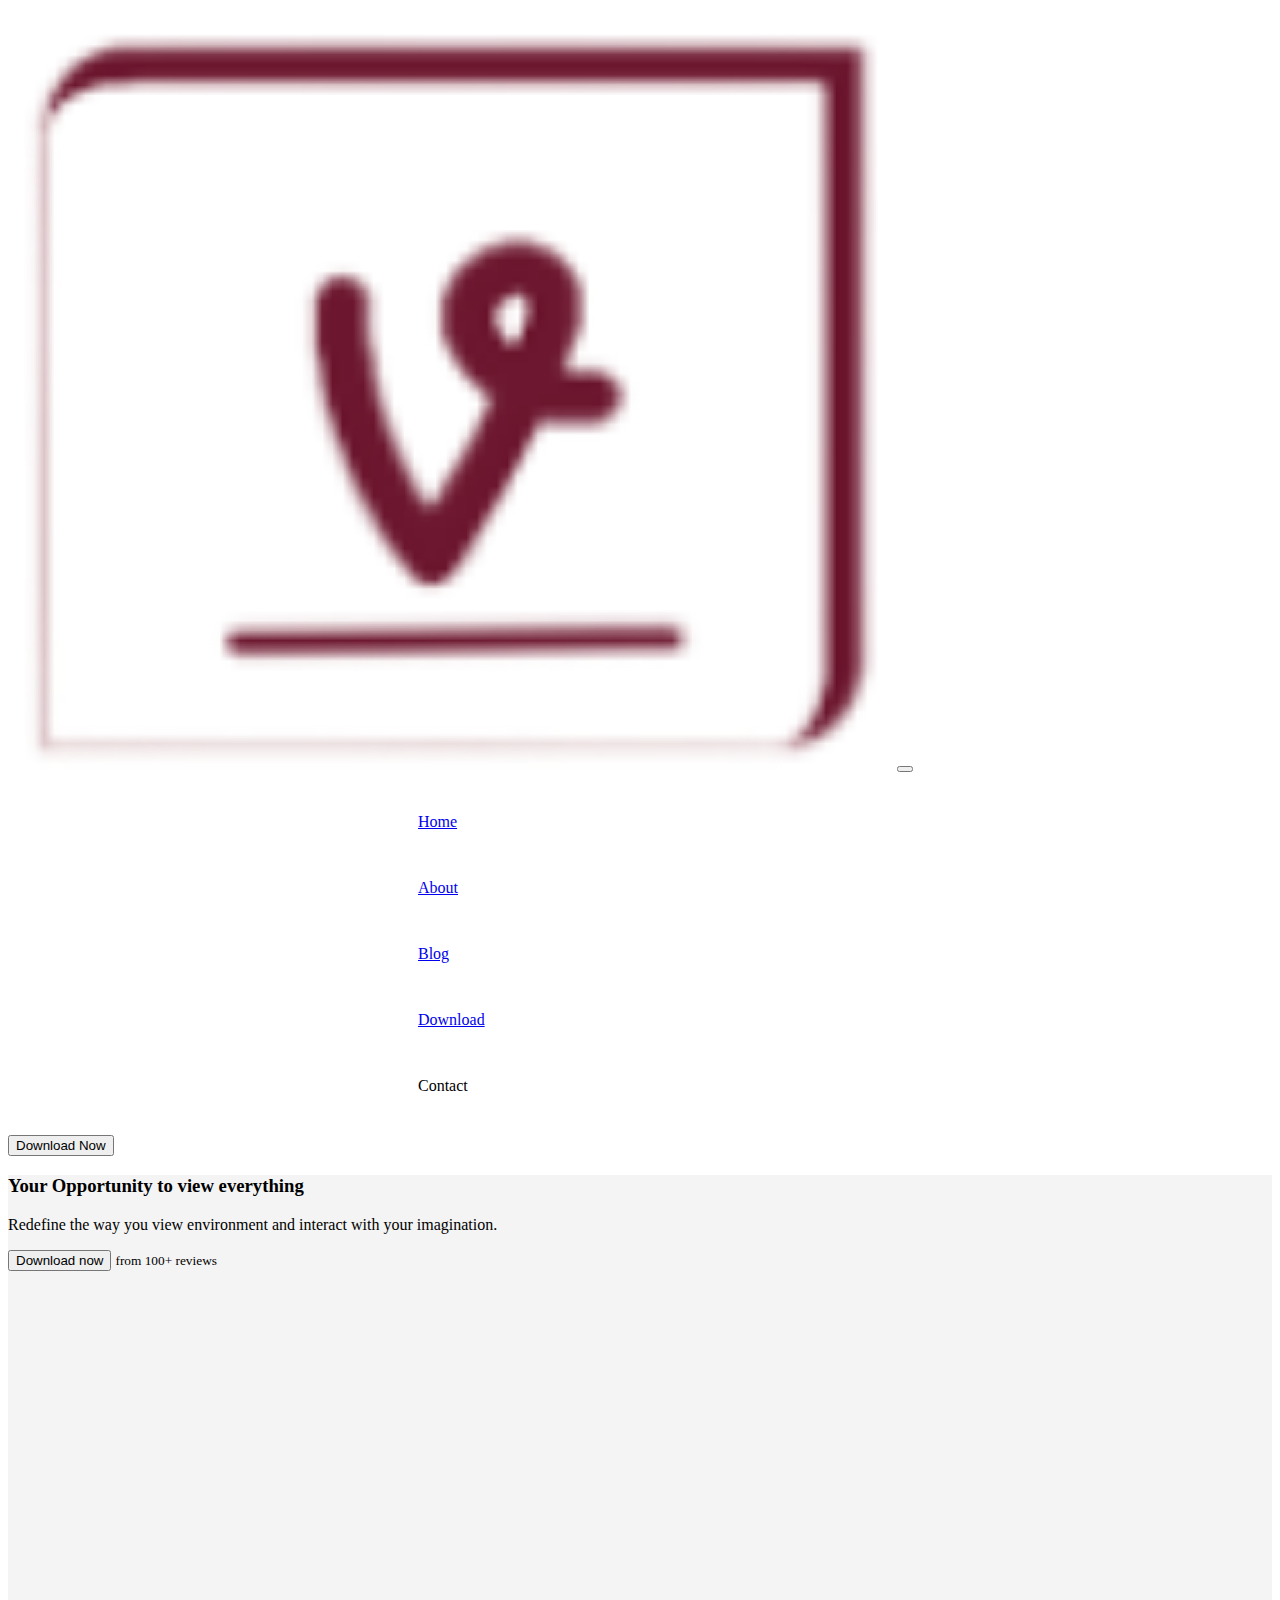
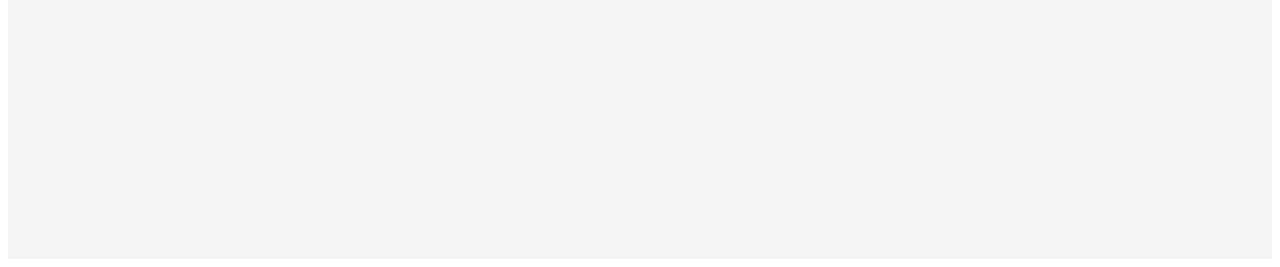
==== index.html @ 967ad3bd "first commit" ====
<!DOCTYPE html>
<html lang="en">
<head>
    <meta charset="UTF-8">
    <meta http-equiv="X-UA-Compatible" content="IE=edge">
    <meta name="viewport" content="width=device-width, initial-scale=1.0">
    <title>Document</title>
    <link rel="stylesheet" href="/assets/css/style.css">
    <link href="https://cdn.jsdelivr.net/npm/bootstrap@5.3.0-alpha3/dist/css/bootstrap.min.css" rel="stylesheet" integrity="sha384-KK94CHFLLe+nY2dmCWGMq91rCGa5gtU4mk92HdvYe+M/SXH301p5ILy+dN9+nJOZ" crossorigin="anonymous">
    <script src="https://cdn.jsdelivr.net/npm/bootstrap@5.3.0-alpha3/dist/js/bootstrap.bundle.min.js" integrity="sha384-ENjdO4Dr2bkBIFxQpeoTz1HIcje39Wm4jDKdf19U8gI4ddQ3GYNS7NTKfAdVQSZe" crossorigin="anonymous"></script>
</head>
<body>
    <!-- header section  -->
    <header>
      <nav class="navbar navbar-expand-lg bg-body-tertiary">
        <div class="container-fluid ">
          <a class="navbar-brand" href="#"><img src="assets/images/logo.png" alt="" width="70%"></a>
          <button class="navbar-toggler" type="button" data-bs-toggle="collapse" data-bs-target="#navbarSupportedContent" aria-controls="navbarSupportedContent" aria-expanded="false" aria-label="Toggle navigation">
            <span class="navbar-toggler-icon"></span>
          </button>
          <div class="collapse navbar-collapse" id="navbarSupportedContent">
            <ul class="navbar-nav justify-content-center me-auto mb-2 mb-lg-0">
              <li class="nav-item ">
                <a class="nav-link active" aria-current="page" href="#">Home</a>
              </li>
              <li class="nav-item">
                <a class="nav-link active" href="#">About</a>
              </li>
              <li class="nav-item dropdown">
                <a class="nav-link active" href="#" >
                  Blog
                </a>
              </li>
              <li class="nav-item">
                <a class="nav-link active" href="#">Download</a>
              </li>
              <li class="nav-item">
                <a class="nav-link active">Contact</a>
              </li>
            
            
            </ul>
            
              <button class="btn btn-outline-success" type="submit">Download Now</button>

          </div>
        </div>
      </nav>
     </header>
<!-- Image with text -->
<section>
  <div class="txtImg">
    <div class="container pt-5">
      <div class="row">
        <div class="col-lg-6 col-md-6 col-sm-12">
  <h3>Your Opportunity to view everything </h3>
  <p> Redefine the way you view environment and interact with your imagination.</p>
  <button>Download now</button> <img src="/images/Rating.svg" alt=""><small>from 100+ reviews</small>
</div>
<div class="col-lg-6 col-md-6 col-sm-12 ">
  <img src="/images/Ellipse 2.svg" alt="" width="400px">
  <img src="/images/image 30.png" alt="" width="550px" class="handsOn">

</div>
</div>
</div>

</div>
</section>
    
</body>
</html>
---- assets/css/style.css ----
html{
    margin: 0;
    padding: 0;
    box-sizing: border-box;
}
.navbar-nav li {
    display: flex;
    flex-direction: row;
    padding: 24px 20px;
    /* gap: 0px;
    width: 100px; */
    /* height: 72px; */

}
.navbar-nav{
    margin-left: 350px;
}
.handsOn{
position: absolute;
top:120px;
right: 240px;
}
.txtImg{
    background-color: #f4f4f4;
    width: auto;
    height: 684px;
}
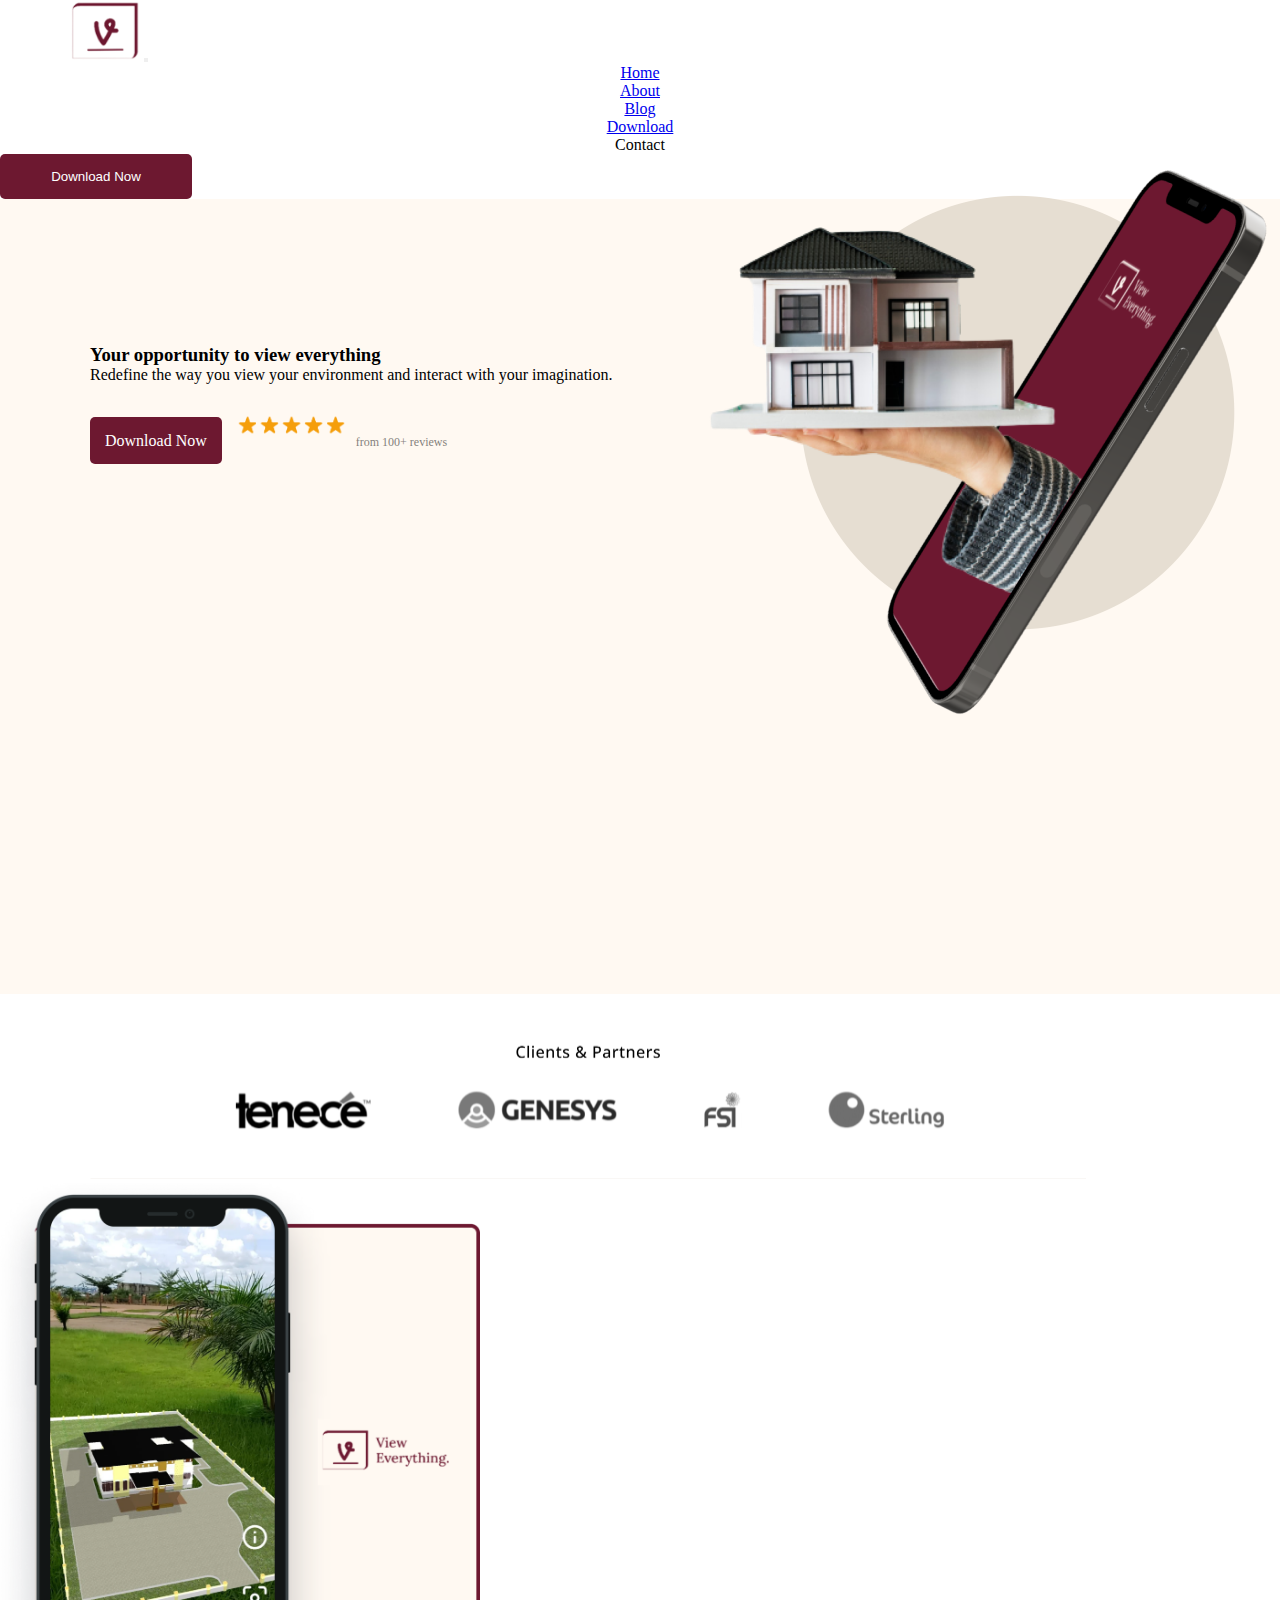
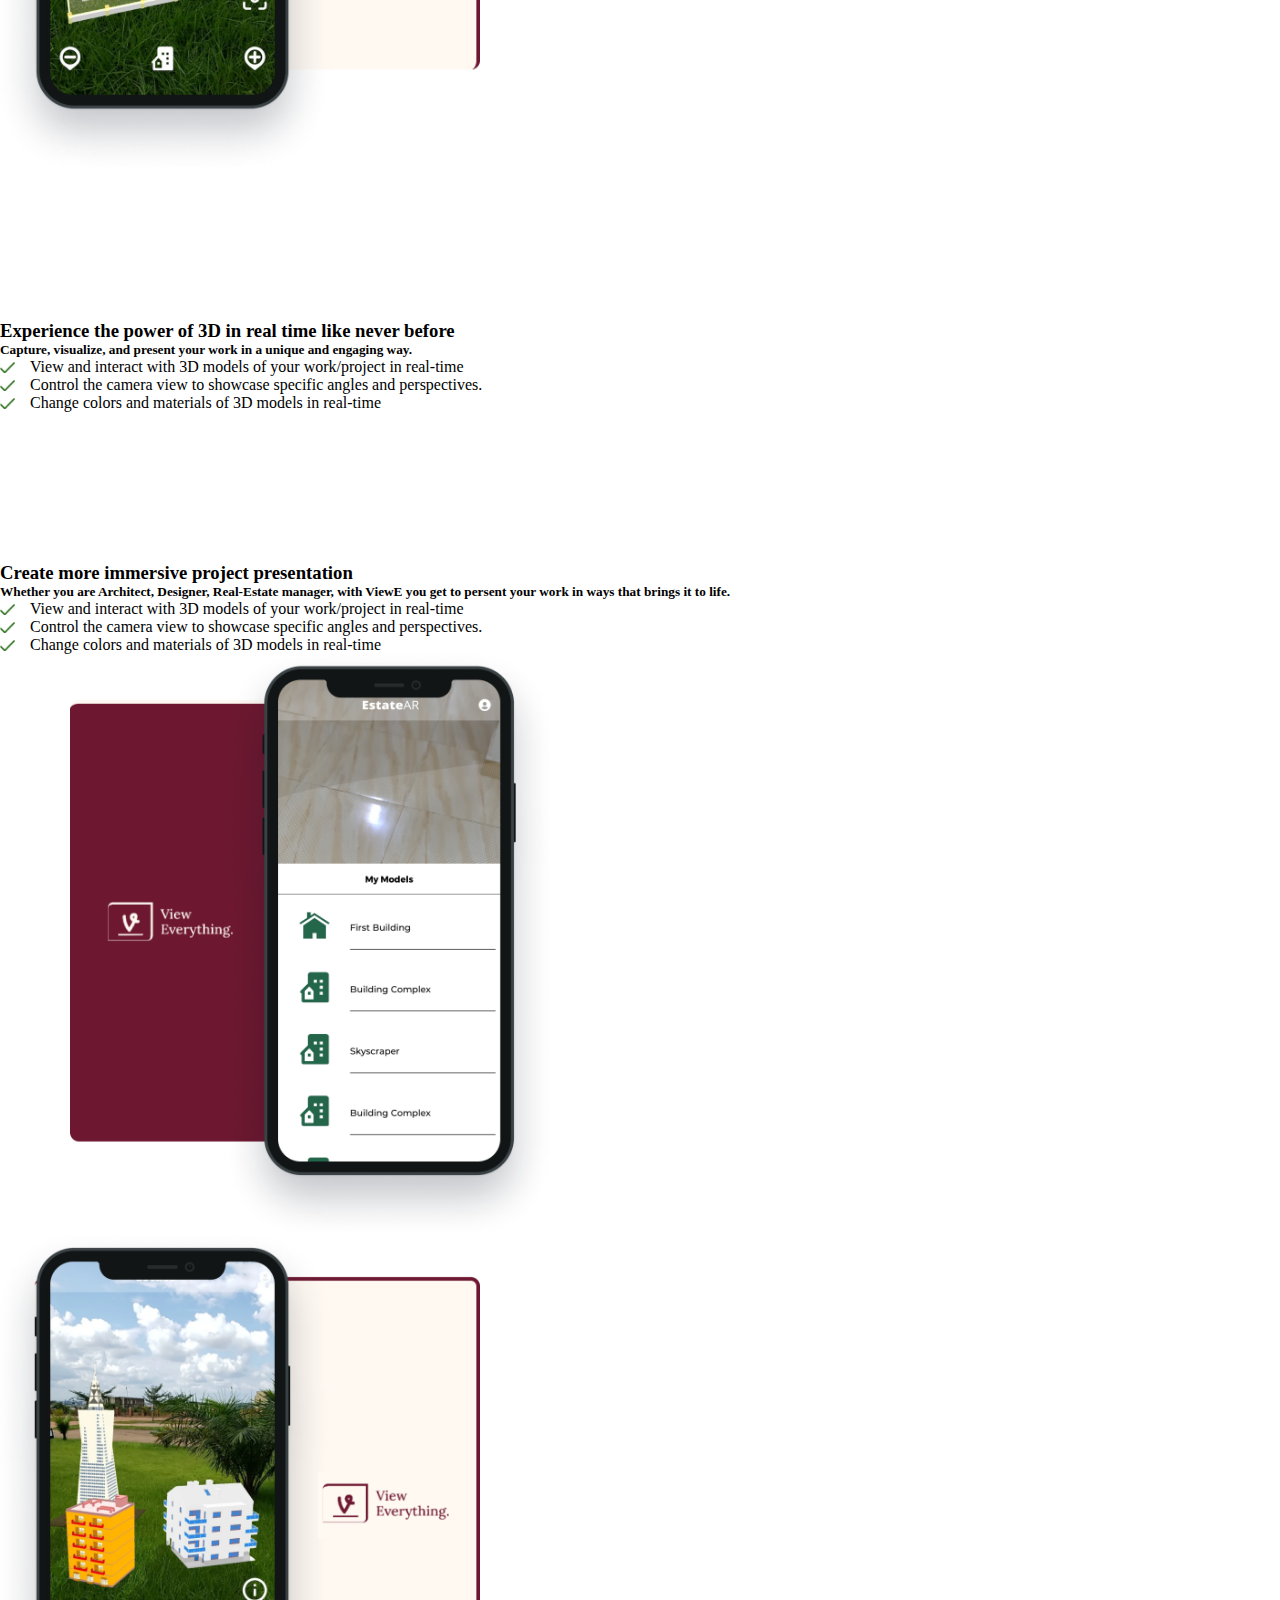
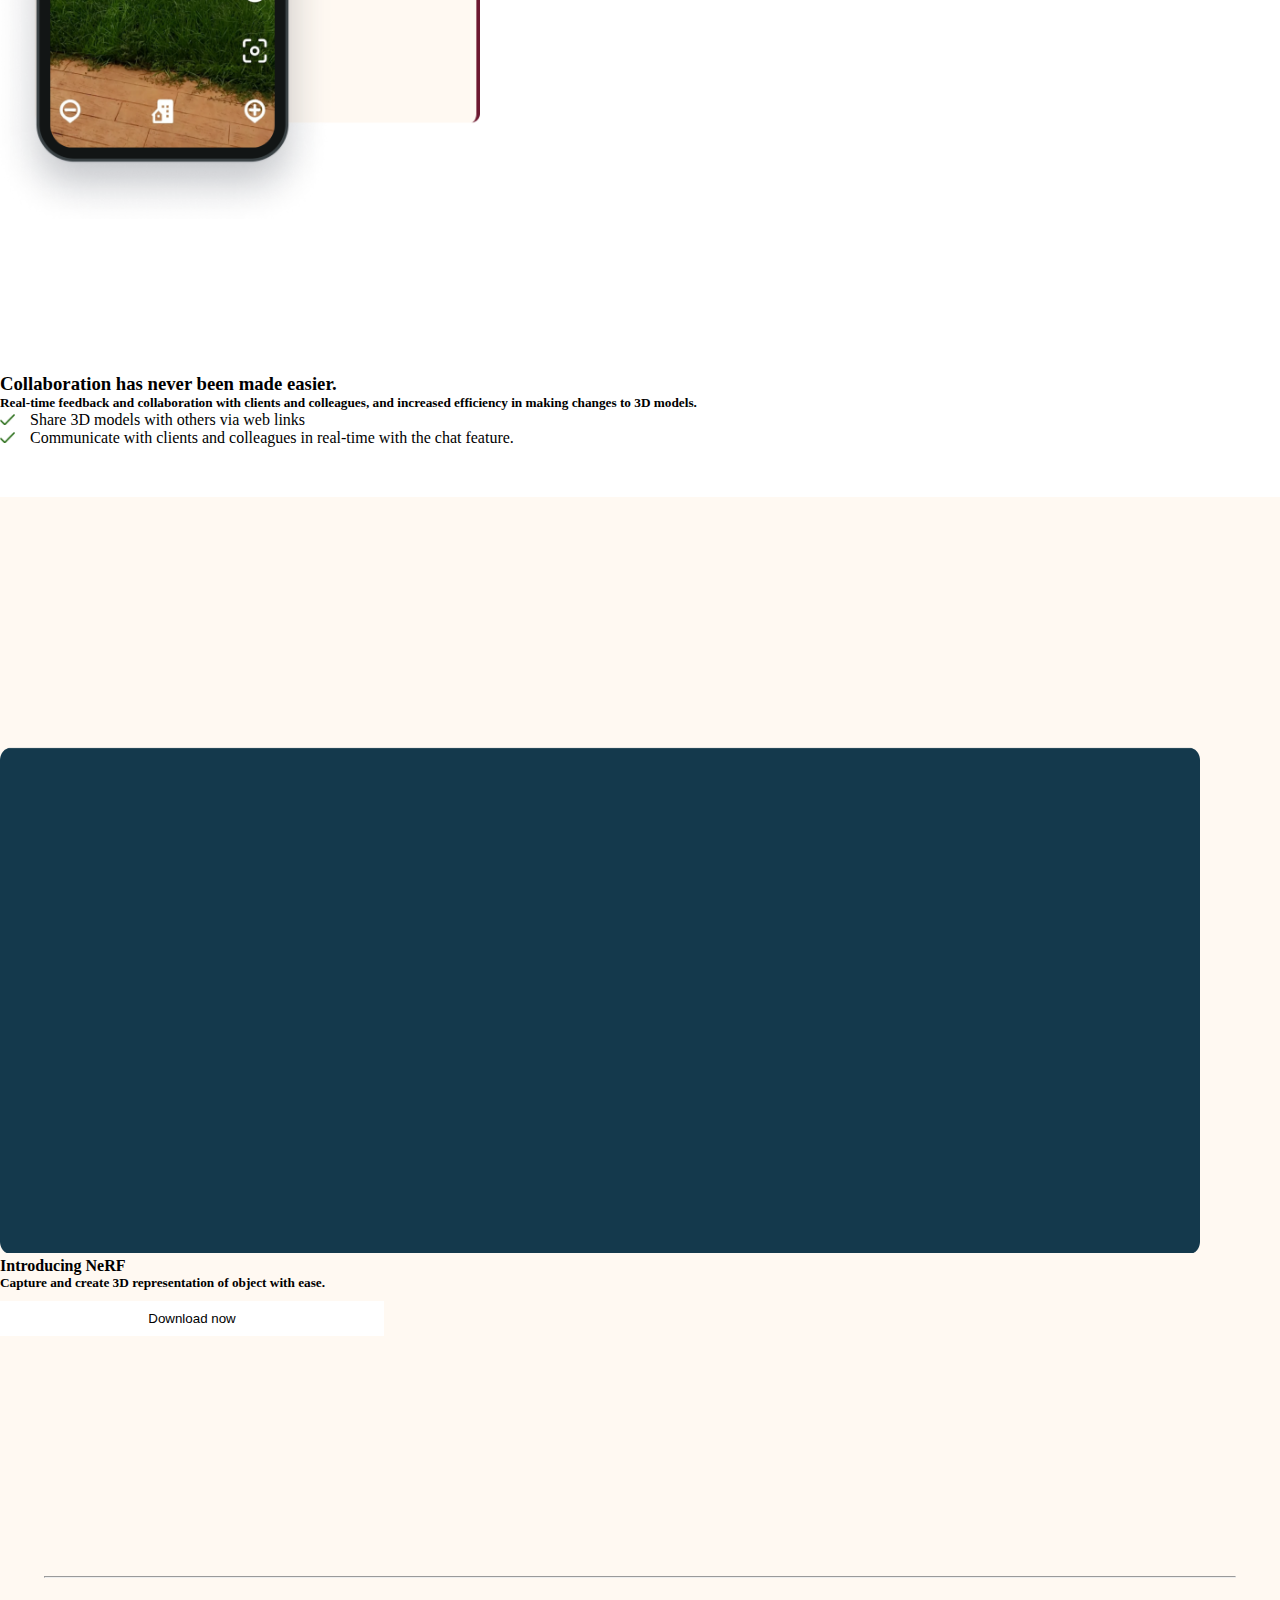
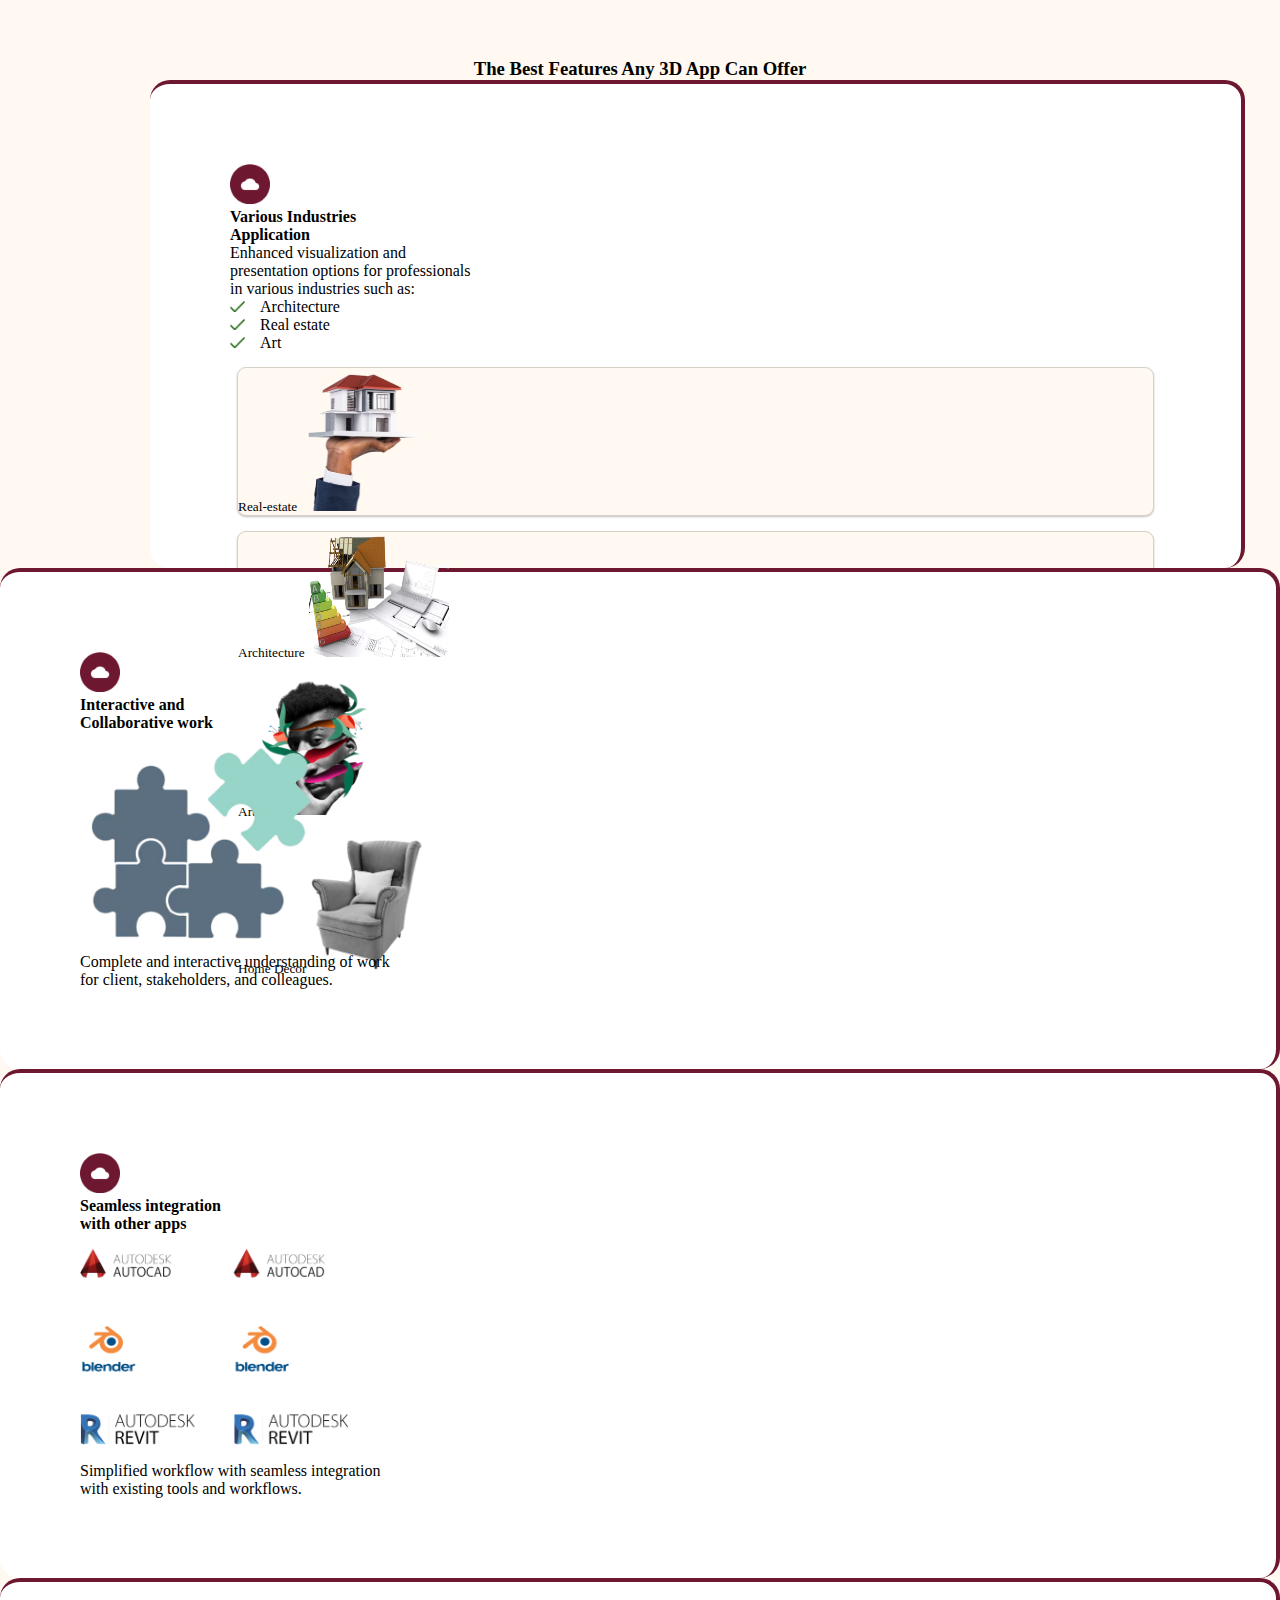
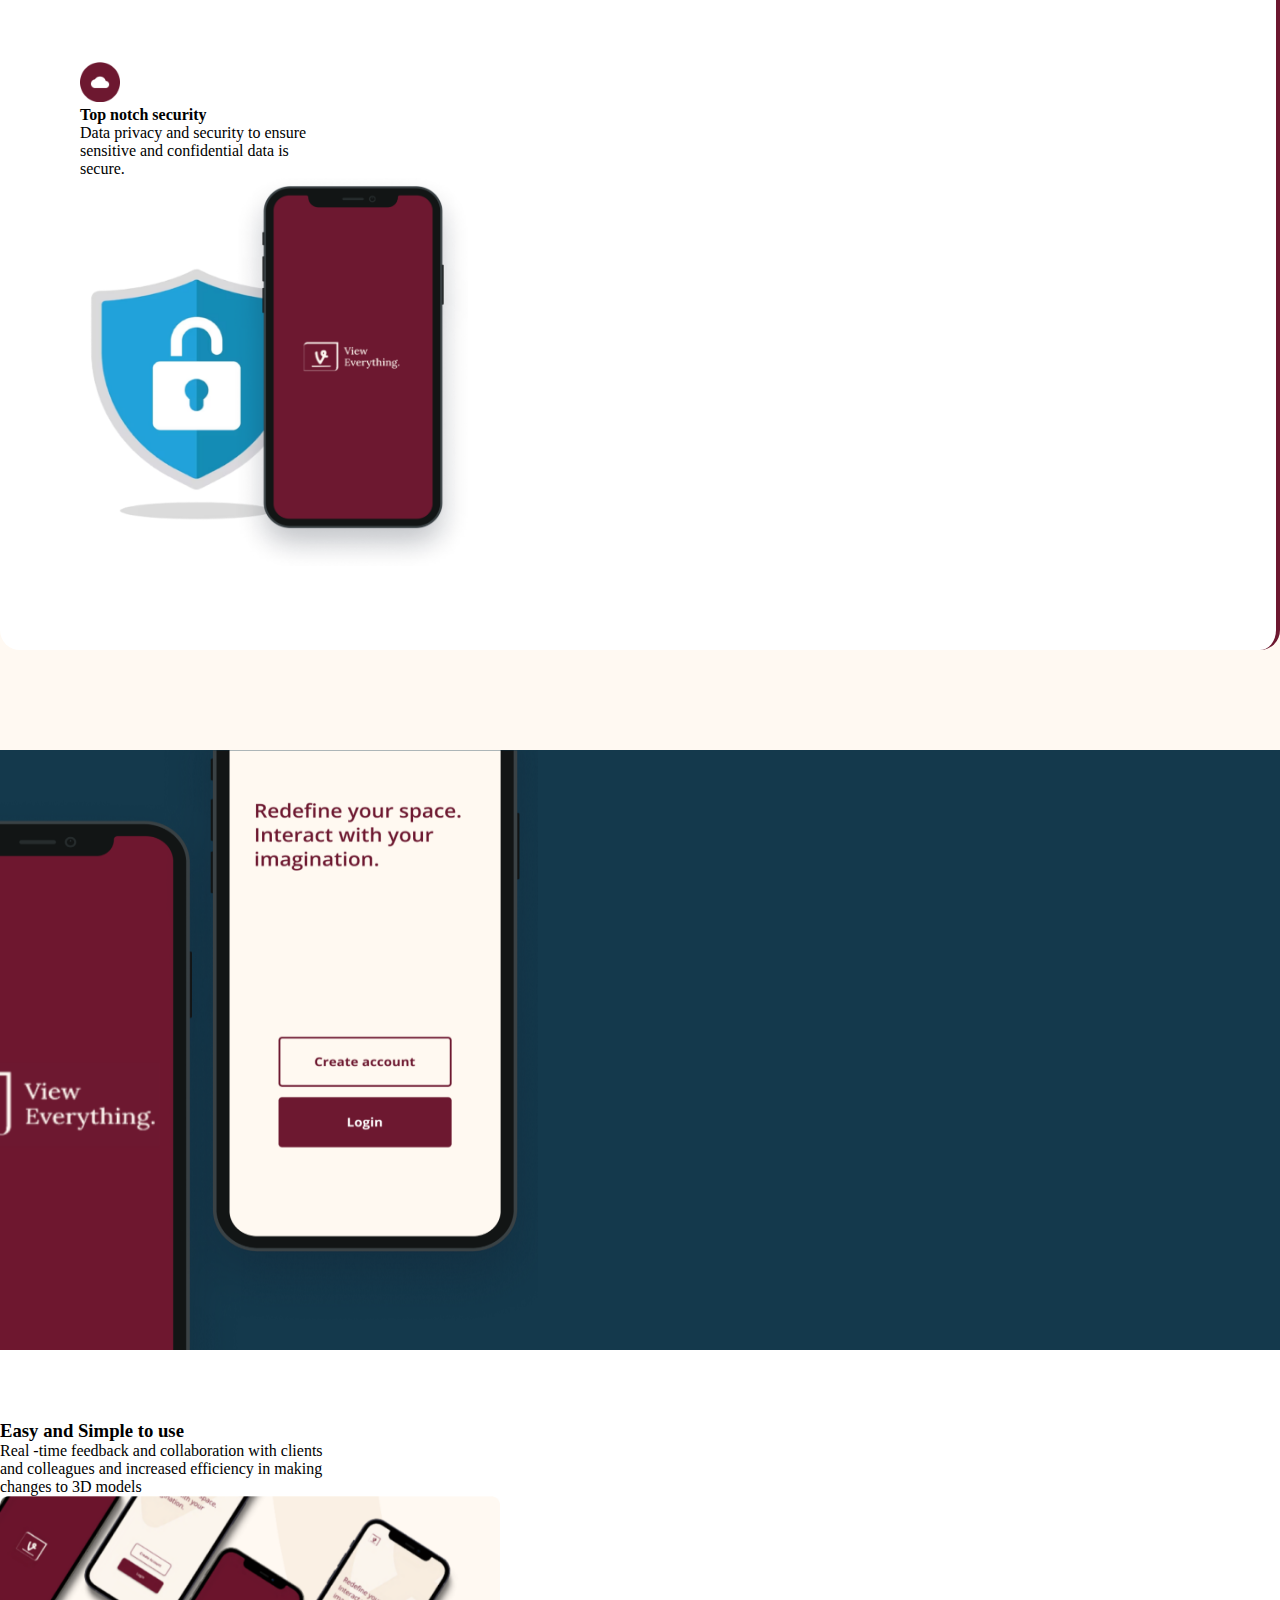
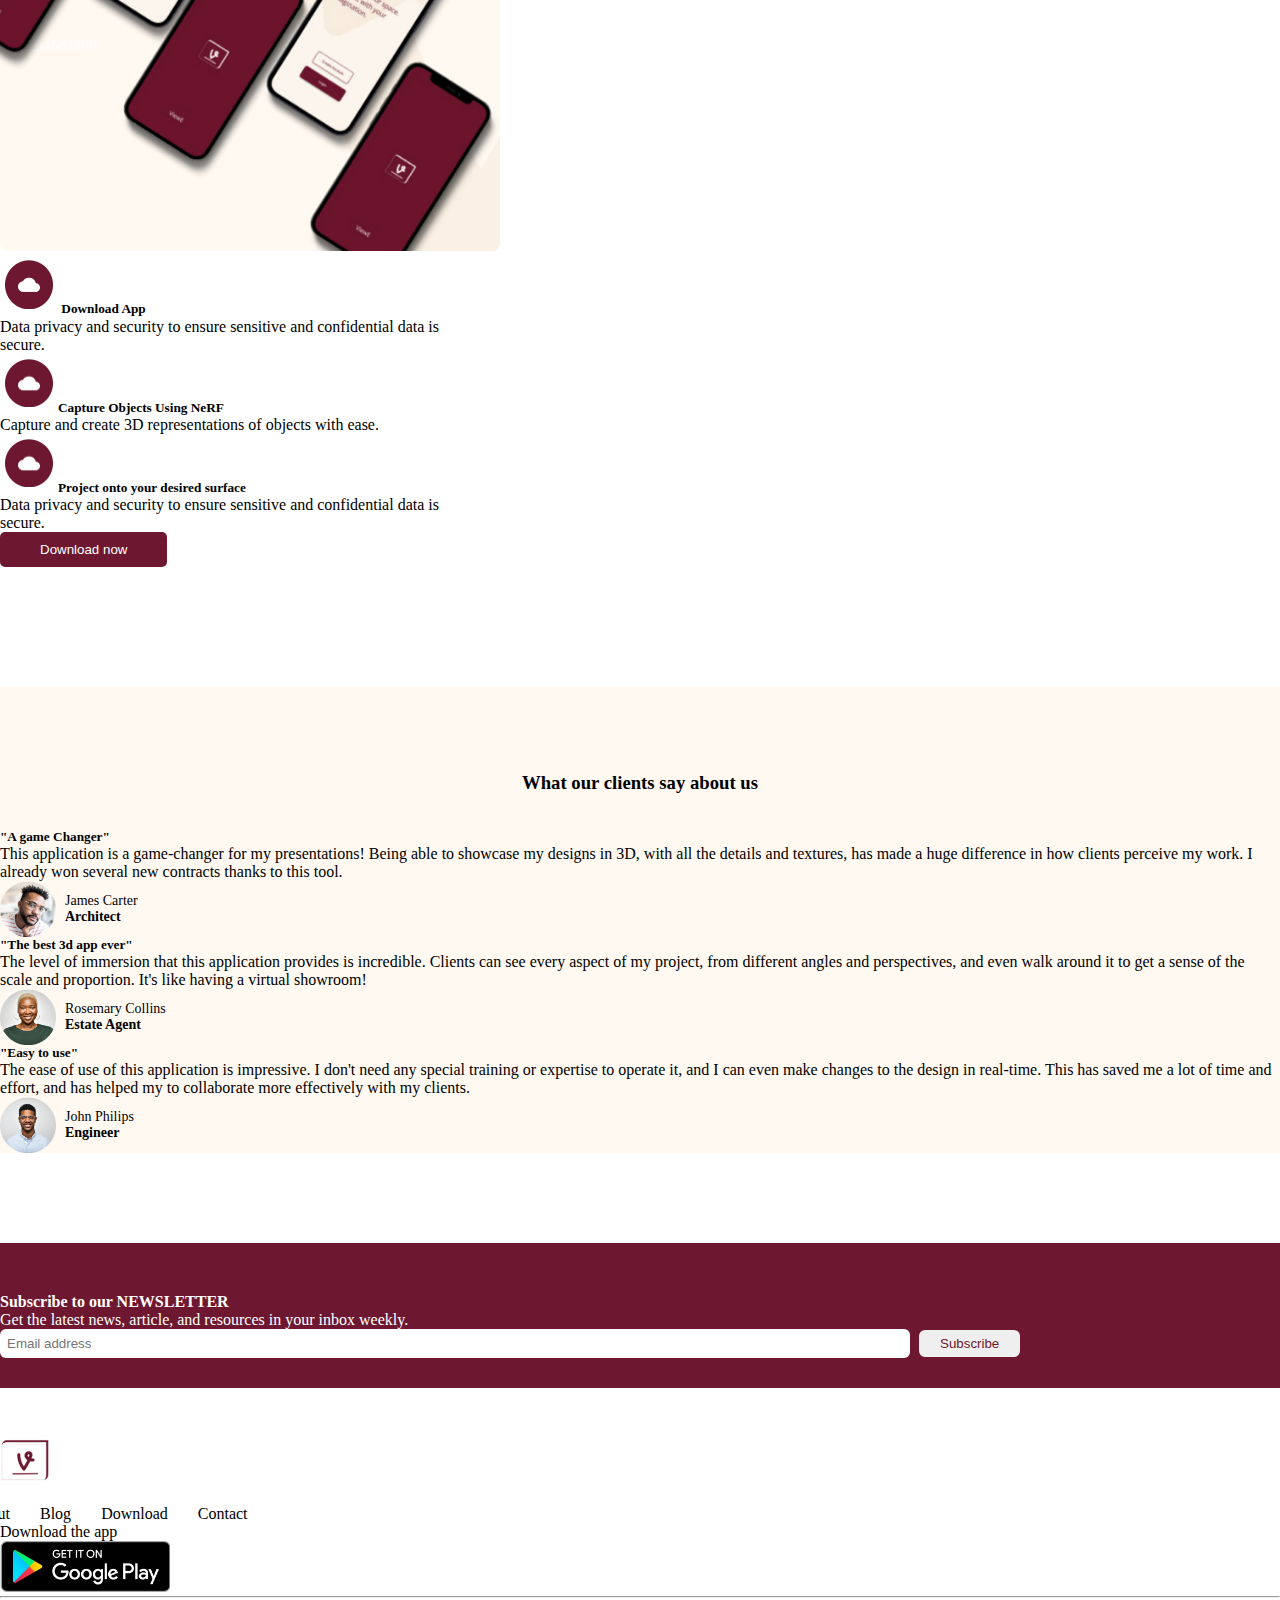
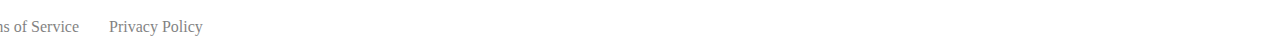
==== commit 453f7cba: "homepage" ====
--- a/index.html
+++ b/index.html
@@ -1,72 +1,384 @@
 <!DOCTYPE html>
 <html lang="en">
 <head>
-    <meta charset="UTF-8">
-    <meta http-equiv="X-UA-Compatible" content="IE=edge">
-    <meta name="viewport" content="width=device-width, initial-scale=1.0">
-    <title>Document</title>
-    <link rel="stylesheet" href="/assets/css/style.css">
-    <link href="https://cdn.jsdelivr.net/npm/bootstrap@5.3.0-alpha3/dist/css/bootstrap.min.css" rel="stylesheet" integrity="sha384-KK94CHFLLe+nY2dmCWGMq91rCGa5gtU4mk92HdvYe+M/SXH301p5ILy+dN9+nJOZ" crossorigin="anonymous">
-    <script src="https://cdn.jsdelivr.net/npm/bootstrap@5.3.0-alpha3/dist/js/bootstrap.bundle.min.js" integrity="sha384-ENjdO4Dr2bkBIFxQpeoTz1HIcje39Wm4jDKdf19U8gI4ddQ3GYNS7NTKfAdVQSZe" crossorigin="anonymous"></script>
+  <meta charset="UTF-8">
+  <meta http-equiv="X-UA-Compatible" content="IE=edge">
+  <meta name="viewport" content="width=device-width, initial-scale=1.0">
+  <title>View Everything</title>
+  <!-- Template Main CSS File -->
+  <link href="assets/css/style.css" rel="stylesheet">
+ 
+
+  <!-- Bootstrap core CSS -->
+  <link href="https://cdn.jsdelivr.net/npm/bootstrap@5.3.0-alpha3/dist/css/bootstrap.min.css" rel="stylesheet" integrity="sha384-KK94CHFLLe+nY2dmCWGMq91rCGa5gtU4mk92HdvYe+M/SXH301p5ILy+dN9+nJOZ" crossorigin="anonymous">
+  <script src="https://cdn.jsdelivr.net/npm/bootstrap@5.3.0-alpha3/dist/js/bootstrap.bundle.min.js" integrity="sha384-ENjdO4Dr2bkBIFxQpeoTz1HIcje39Wm4jDKdf19U8gI4ddQ3GYNS7NTKfAdVQSZe" crossorigin="anonymous"></script>
+  <!--font awesome-->
+  <script src="https://kit.fontawesome.com/c756677d91.js" crossorigin="anonymous"></script>
+
+
 </head>
-<body>
-    <!-- header section  -->
-    <header>
+
+  <!-- ======= Header ======= -->
+  <header>
+    <div>
+      
       <nav class="navbar navbar-expand-lg bg-body-tertiary">
-        <div class="container-fluid ">
-          <a class="navbar-brand" href="#"><img src="assets/images/logo.png" alt="" width="70%"></a>
+        <div class="container-fluid">
+          <a class="navbar-brand" href="#"><img src="/assets/images/logo.png" alt="" class="logo"></a>
           <button class="navbar-toggler" type="button" data-bs-toggle="collapse" data-bs-target="#navbarSupportedContent" aria-controls="navbarSupportedContent" aria-expanded="false" aria-label="Toggle navigation">
             <span class="navbar-toggler-icon"></span>
           </button>
           <div class="collapse navbar-collapse" id="navbarSupportedContent">
-            <ul class="navbar-nav justify-content-center me-auto mb-2 mb-lg-0">
-              <li class="nav-item ">
-                <a class="nav-link active" aria-current="page" href="#">Home</a>
-              </li>
-              <li class="nav-item">
-                <a class="nav-link active" href="#">About</a>
-              </li>
-              <li class="nav-item dropdown">
-                <a class="nav-link active" href="#" >
-                  Blog
+            
+            <ul class="navbar-nav me-auto mb-2 mb-lg-0">
+              <li class="nav-item">
+                <a class="nav-link " aria-current="page" href="#">Home</a>
+              </li>
+              <li class="nav-item">
+                <a class="nav-link" href="#">About</a>
+              </li>
+              <li class="nav-item">
+                <a class="nav-link" href="#">Blog</a>
+              </li>
+              <li class="nav-item">
+                <a class="nav-link" href="#" >
+                  Download
                 </a>
               </li>
               <li class="nav-item">
-                <a class="nav-link active" href="#">Download</a>
-              </li>
-              <li class="nav-item">
-                <a class="nav-link active">Contact</a>
-              </li>
-            
-            
+                <a class="nav-link">Contact</a>
+              </li>
             </ul>
-            
-              <button class="btn btn-outline-success" type="submit">Download Now</button>
-
-          </div>
-        </div>
-      </nav>
-     </header>
-<!-- Image with text -->
-<section>
-  <div class="txtImg">
-    <div class="container pt-5">
+              <button class="downNow" type="submit">Download Now</button>
+          </div>
+        </div>
+      </nav> <!--end navbar -->
+      
+    </div>
+  </header>  <!--End Header-->
+  <!-- Begin Page Content-->
+  <body>
+  <!-- opportunity section -->
+  <section class="headerBanner">
+    <div class="container">
       <div class="row">
-        <div class="col-lg-6 col-md-6 col-sm-12">
-  <h3>Your Opportunity to view everything </h3>
-  <p> Redefine the way you view environment and interact with your imagination.</p>
-  <button>Download now</button> <img src="/images/Rating.svg" alt=""><small>from 100+ reviews</small>
-</div>
-<div class="col-lg-6 col-md-6 col-sm-12 ">
-  <img src="/images/Ellipse 2.svg" alt="" width="400px">
-  <img src="/images/image 30.png" alt="" width="550px" class="handsOn">
-
-</div>
-</div>
-</div>
-
-</div>
+        <div class="col-lg-6">
+          <div class="text-left viewTxt" >
+<h3>Your opportunity to view everything</h3>
+<p>Redefine the way you view your environment and interact with your imagination.</p>
+<div class="starBn">
+<a class="starBtn" href="#">Download Now</a> <img src="assets/images/Rating.png" alt=""><small>from 100+ reviews</small></div>
+</div>
+        </div>
+        <div class="col-lg-6">
+          <div class="imgAos">
+<img src="assets/images/ellipse.png" alt="" class="elliImg">
+          </div>
+      </div>
+    </div>
+    </div>
+  </section> <!--End of bannerI-->
+
+        <!-- Clients & Partners-->
+    <div class="container">
+          <div class="text-left viewTxt" >
+            <img src="assets/images/clients.png" alt="" width="996px" height="180px">
+            </div></div>
+<!-- Experience the power of 3D-->
+<div class="container">
+  <div class="row">
+    <div class="col-lg-6">
+      <img src="assets/images/experience.png" alt="" width="480px">
+    </div>
+    <div class="col-lg-6" id="realTime">
+      <h3>Experience the power of 3D in real time like never before</h3>
+      <h5>Capture, visualize, and present your work in a unique and engaging way.</h5>
+      <p><ul class="viewControl">
+        <li><p> View and interact with 3D models of your work/project in real-time</p></li>
+        <li><p>Control the camera view to showcase specific angles and perspectives.</p></li>
+        <li><p>Change colors and materials of 3D models in real-time</p></li>
+      </ul></p>
+
+    </div>
+
+  </div>
+</div>
+<!--Create more immersive project -->
+<div class="container">
+  <div class="row">
+    <div class="col-lg-6" id="reaTime">
+      <h3>Create more immersive project presentation</h3>
+      <h5>Whether you are Architect, Designer, Real-Estate manager, with ViewE you get to persent your work in ways that brings it to life.</h5>
+      <p><ul class="viewControl">
+        <li><p> View and interact with 3D models of your work/project in real-time</p></li>
+        <li><p>Control the camera view to showcase specific angles and perspectives.</p></li>
+        <li><p>Change colors and materials of 3D models in real-time</p></li>
+      </ul></p>
+
+    </div>
+    <div class="col-lg-6">
+      <img src="assets/images/everthing.png" alt="" width="480px" style="margin-left: 70px;">
+    </div>
+    
+
+  </div>
+</div><!--End of create more -->
+<!-- Collaboration-->
+<div class="container collaBoration">
+  <div class="row">
+    <div class="col-lg-6">
+      <img src="assets/images/collaboration.png" alt="" width="480px">
+    </div>
+    <div class="col-lg-6" id="realtime">
+      <h3>Collaboration has never been made easier.</h3>
+      <h5>Real-time feedback and collaboration with clients and colleagues, and increased efficiency in making changes to 3D models.</h5>
+      <p><ul class="viewControl">
+        <li><p> Share 3D models with others via web links</p></li>
+        <li><p>Communicate with clients and colleagues in real-time with the chat feature.</p></li>
+        
+      </ul></p>
+
+    </div>
+
+  </div>
+</div><!-- End of collaboration-->
+<section class="intrNerf">
+<!-- Introducing NeRF-->
+<div class="container" id="nerfIntro">
+  <div class="row">
+    <div class="col-lg-6">
+      <img src="/assets/images/nerrf.png" alt="" height="506px" width="1200px" class="ms-5">
+      <img src="assets/images/Nerf.png" alt="" width="480px" class="narrtfImge">
+  </div>
+  <div class="col-lg-6 text-white mt-5 pt-5">
+    <h4>Introducing NeRF</h4>
+    <p></p>
+    <h5>Capture and create 3D representation of object with ease.</h5>
+    <p>
+      <button class="nerfbtn"><a href="#">Download now</a></button>
+    </p>
+  </div>
+</div>
+</div><!-- End of Nerf-->
+<div style="margin-top:240px;"><hr style="width:1190px; margin:auto;" /></div>
+<!-- Features-->
+<div class="features">
+  <h3>The Best Features Any 3D App Can Offer</h3>
+  <div class="container">
+    <div class="row mt-5 allFeatures">
+      <div class="col-lg-6">
+        <img src="/assets/images/cloud.png" alt="" width="40px" class="mb-2">
+        <h4>Various Industries<br>Application</h4>
+        <p>Enhanced visualization and <br>presentation options for professionals <br>in various industries such as:</p>
+        <p><ul class="featuresList">
+          <li><p>Architecture</p></li>
+          <li><p>Real estate</p></li>
+          <li><p>Art</p></li>
+        </ul></p>
+      </div>
+      <div class="col-lg-6" w-100>
+        <div class="row">
+          <div class="col-lg-4 realEstate" ><small>Real-estate</small>
+          <img src="/assets/images/realestate.png" alt="" width="120px" height="143px"></div>
+          <div class="col-lg-4 architec"><small>Architecture</small>
+          <img src="/assets/images/architec.png" alt="" width="140px" height="125px" class="mt-3"></div>
+        </div>
+        <div class="row">
+          <div class="col-lg-4 homeDeco"><small>Art</small>
+            <img src="/assets/images/art.png" alt="" width="110px"></div>
+          <div class="col-lg-4 homeDeco"><small>Home Decor</small>
+          <img src="/assets/images/homedecor.png" alt="" width="115px"></div>
+        </div>
+      </div>
+    </div>
+  </div>
+
+</div><!--End of features-->
+
+<div class="container">
+  <div class="row mt-5">
+    <div class="col-lg-6 interActive">
+      <img src="/assets/images/cloud.png" alt="" width="40px"><p></p>
+      <h4>Interactive and <br>Collaborative work</h4>
+      <img src="/assets/images/interactive.png" alt="" width="250px"><p></p>
+      <p>Complete and interactive understanding of work <br>for client, stakeholders, and colleagues.</p>
+    </div>
+    <div class="col-lg-6 interActive">
+      <img src="/assets/images/cloud.png" alt="" width="40px"><p></p>
+      <h4>Seamless integration <br> with other apps</h4>
+      <img src="/assets/images/seamless.png" alt="" width="370px"><p></p>
+      <p>Simplified workflow with seamless integration <br>with existing tools and workflows.</p>
+    </div>
+      
+    </div>
+  </div> <!-- end of interactive & Seamless-->
+ 
+<!-- Top Notch -->
+
+<div class="container mt-5">
+  <div class="row topNotch">
+    <div class="col-lg-6">
+      <img src="/assets/images/cloud.png" alt="" width="40px"><p></p>
+      <h4>Top notch security</h4>
+      <p>Data privacy and security to ensure<br> sensitive and confidential data is<br> secure.</p>
+    </div>
+    <div class="col-lg-6">
+      <img src="/assets/images/topnotch.png" alt="" width="388px" height="388px">
+    </div>
+  </div>
+</div>
+<!-- end of top notch-->
 </section>
-    
+<!--Get Started today-->
+<section class="getStarted">
+  <div class="container">
+    <div class="row">
+      <div class="col-lg-6">
+        <img src="/assets/images/getstarted.png" alt="" width="607px" height="600px" class="getImg">
+      </div>
+      <div class="col-lg-6 gettxt">
+        <h3>Get started today with the best Immersive 3d experience</h3>
+        <p>A new way to interact with your environment</p>
+        <button><a href="#">Download now</a></button>
+      </div>
+    </div>
+  </div>
+</section><!--end of Get Started-->
+<!--Easy and simple to use -->
+<section class="esySimple">
+<div class="container">
+  <div class="row">
+    <div class="col-lg-6">
+      <h3>Easy and Simple to use</h3>
+      <p>Real -time feedback and collaboration with clients <br>and colleagues and increased efficiency in making<br> changes to 3D models</p>
+      <img src="/assets/images/easySimple.png" alt="" width="500px">
+    </div>
+    <div class="col-lg-6">
+      <div class="card mb-3" style="width: 28rem;">
+        <div class="card-body">
+          <h5 class="card-title"> <img src="/assets/images/cloud.png" alt="" width="48px" class="iconCloud"> Download App</h5>
+          <p class="card-text">Data privacy and security to ensure sensitive and confidential data is secure.</p>
+          
+        </div>
+      </div>
+      <div class="card mb-3" style="width: 28rem;">
+        <div class="card-body">
+          <h5 class="card-title"><img src="/assets/images/cloud.png" alt="" width="48px" class="iconCloud">Capture Objects Using NeRF</h5>
+          <p class="card-text">Capture and create 3D representations of objects with ease.</p>
+        </div>
+      </div>
+      <div class="card mb-3" style="width: 28rem;">
+        <div class="card-body">
+          <h5 class="card-title"><img src="/assets/images/cloud.png" alt="" width="48px" class="iconCloud">Project onto your desired surface</h5>
+          <p class="card-text">Data privacy and security to ensure sensitive and confidential data is secure.</p>
+        </div>
+      </div>
+      <button class="easybtn"><a href="#">Download now</a></button>
+      
+      
+    </div>
+  </div>
+</div>
+</section><!--End of Easy Simple-->
+<!-- testimony -->
+<section id="testimonials">
+  <h3> What our clients say about us</h3>
+  <div class="row row-cols-1 row-cols-md-3 g-4">
+    <div class="col">
+      <div class="card h-100">
+        
+        <div class="card-body">
+          <h5 class="card-title">"A game Changer"</h5>
+          <p class="card-text">This application is a game-changer for my presentations! Being able to showcase my designs in 3D, with all the details and textures, has made a huge difference in how clients perceive my work. I already won several new contracts thanks to this tool.</p>
+          <div class="wrapper">
+            <img class="icon" src="/assets/images/james.png" alt="" width="40px"> 
+            <span class="txttest">  James Carter <br> <b>Architect</b> </span>
+          </div>
+        </div>
+      </div>
+    </div>
+    <div class="col">
+      <div class="card h-100">
+       
+        <div class="card-body">
+          <h5 class="card-title">"The best 3d app ever"</h5>
+          <p class="card-text">The level of immersion that this application provides is incredible. Clients can see every aspect of my project, from different angles and perspectives, and even walk around it to get a sense of the scale and proportion. It's like having a virtual showroom!</p>
+          <div class="wrapper">
+            <img class="icon" src="/assets/images/rose.png" alt="" width="40px"> 
+            <span class="txttest">  Rosemary Collins <br> <b>Estate Agent</b> </span>
+          </div>
+        </div>
+        
+      </div>
+    </div>
+    <div class="col">
+      <div class="card h-100">
+        <div class="card-body">
+          <h5 class="card-title">"Easy to use"</h5>
+          <p class="card-text">The ease of use of this application is impressive. I don't need any special training or expertise to operate it, and I can even make changes to the design in real-time. This has saved me a lot of time and effort, and has helped my to collaborate more effectively with my clients.</p>
+          <div class="wrapper">
+            <img class="icon" src="/assets/images/johnphilips.png" alt="" width="40px"> 
+            <span class="txttest">  John Philips <br> <b>Engineer</b> </span>
+          </div>
+         
+        </div>
+        
+      </div>
+    </div>
+  </div>
+</section><!--End of Testimonies-->
+<!-- newsletter-->
+<section id="newLetter">
+  <div class="container">
+    <div class="row">
+      <div class="col-lg-6">
+        <h4>Subscribe to our NEWSLETTER</h4>
+        <p>Get the latest news, article, and resources in your inbox weekly.</p>
+      </div>
+      <div class="col-lg-6">
+<input type="text" placeholder="Email address" class="newInput"><button class="btnInput">  <a href="#">Subscribe</a></button>
+      </div>
+    </div>
+  </div>
+</section><!-- End of newletter-->
+<!--footer-->
+<section id="footer">
+  <div class="container">
+    <div class="row">
+      <div class="col-lg-9">
+        <div class="footerLogo">
+          <img src="/assets/images/logo.png" alt="" width="50px">
+          <ul class="footerMenu">
+            <li> <a href="#">About</a> </li>
+            <li> <a href="#">Blog</a> </li>
+            <li><a href="#">Download</a> </li>
+            <li><a href="#">Contact</a> </li>
+          </ul>
+        </div>
+      </div>
+      <div class="col-lg-3">
+        <p>Download the app</p>
+        <img src="/assets/images/google.png" alt="" width="170px">
+      </div>
+    </div>
+    <hr>
+    <div class="row">
+      <div class="col-lg-8" style="opacity: .5; font-size: 21px; padding-top:10px">
+        <i class="fa-brands fa-facebook mx-1"></i>
+        <i class="fa-brands fa-twitter mx-1"></i>
+        <i class="fa-brands fa-instagram mx-1"></i>
+        <i class="fa-brands fa-linkedin mx-1"></i>
+      </div>
+      <div class="col-lg-4">
+<div>
+  <ul class="footerMenu ms-5" style="opacity: 0.5; padding-top: 10px;"><li> <a href="">Terms of Service</a> </li>
+  <li><a href="">Privacy Policy</a> </li></ul>
+</div>
+      </div>
+    </div>
+  </div>
+
+</section>
+
 </body>
 </html>--- a/assets/css/style.css
+++ b/assets/css/style.css
@@ -1,27 +1,298 @@
-html{
+*{
     margin: 0;
     padding: 0;
+}
+.navbar-nav{
+    margin: 0 auto;
+    text-align: center;
+    gap: 50px;
+}
+.logo{
+    margin-left: 70px;
+    width: 70px;
+    
+}
+.downNow{
+    margin-right: 80px;
+    color: white;
+    background-color:#6D1830;
+    border: 0;
+    width: 15%;
+    padding: 15px;
+    border-radius: 5px;
+}
+.starBtn{
+    
+        color: white;
+        background-color:#6D1830;
+        border: 0;
+        width: 15%;
+        padding: 15px;
+        border-radius: 5px;
+        text-decoration: none;
+    }
+    .starBn{
+        padding-top: 20px;
+    }
+    .starBn img {
+width: 110px;
+padding: 10px;
+    }
+    .starBn small {
+        opacity: .5;
+        font-size: 12px;
+    }
+
+
+.headerBanner{
+    width:1439px;
+    height: 655px;
+padding-top: 140px;
+background-color: #FFF9F2;
+
+}
+
+.viewTxt{
+    width: 60%;
+    margin-top: 5px;
+    margin-left: 90px;
+}
+
+.elliImg{
+    position: absolute;
+height: 555.84px;
+left: 700.71px;
+top: 170px;
+}
+#realTime,#realtime,#reaTime{
+    padding-top: 150px;
+}
+.viewControl li {
+    list-style: none;
+    padding-left: 30px;
+    background-image: url(/assets/images/Icon.png);
+    background-repeat: no-repeat;
+    background-position: left center;
+    background-size: 15px;
+
+}
+.collaBoration{
+    margin-bottom:50px;
+}
+
+#nerfIntro{
+    padding-top: 150px;
+}
+.narrtfImge{
+    position: absolute;
+    top: 2820px;
+    left:220px;
+}
+.nerfbtn {
+    background-color: white;
+    color:black;
+    text-decoration:none;
+    margin-top: 10px;
+    padding:10px;
+    width: 30%;
+    border: 0px solid white;
+}
+.nerfbtn a {
+    color: black;
+    text-decoration: none;
+}
+.features{
+    margin-top: 80px;
+    margin-left: 150px;
+    margin-right: 150px;
+}
+
+.features h3{
+    text-align: center;
+}
+.allFeatures{
+    padding: 80px;
+    background-color: white; 
+    border-width: 4px 4px 0px 0px;
+    border-style: solid;
+    border-radius: 20px;
+    border-color:#6D1830 ;
     box-sizing: border-box;
-}
-.navbar-nav li {
+    width: 1095px;
+    height: 488px;
+
+
+}
+
+.featuresList li{
+    list-style: none;
+    padding-left: 30px;
+    background-image: url(/assets/images/Icon.png);
+    background-repeat: no-repeat;
+    background-position: left center;
+    background-size: 15px;
+}
+.realEstate, .art, .architec, .homeDeco{
+    background-color: #FFF9F2;
+    border:0.5px solid #D7D1CA ;
+    border-radius: 9px;
+    margin: 15px 7px;
+    box-shadow: 0px 1px 2px 0px #00000040; 
+    height: fit-content; 
+}
+.interActive{
+    padding: 80px;
+    background-color: white; 
+    border-width: 4px 4px 0px 0px;
+    border-style: solid;
+    border-radius: 20px;
+    border-color:#6D1830 ;
+    box-sizing: border-box;
+    height: fit-content;
+}
+.topNotch {
+    padding: 80px;
+    background-color: white; 
+    border-width: 4px 4px 0px 0px;
+    border-style: solid;
+    border-radius: 20px;
+    border-color:#6D1830 ;
+    box-sizing: border-box;
+    
+}
+.intrNerf{
+    background-color: #FFF9F2;
+    padding-top: 100px;
+    padding-bottom: 100px;
+}
+
+.getStarted{
+    background-color: #14394C;
+    height: 600px;
+    color: white; 
+    margin-bottom: 70px;  
+}
+.gettxt{
+padding-top:230px ;
+}
+.gettxt button{
+    border: 0;
+    background-color: white;
+    padding: 10px;
+    border-radius: 3px;
+}
+.gettxt a {
+    text-decoration: none;
+    color: black;
+    padding: 20px;
+}
+
+.getImg{
+    margin-left: -69px;
+}
+.easybtn{
+    background-color: #6D1830;
+    padding: 10px;
+    border: 0px;
+    border-radius: 5px;
+}
+.easybtn a{
+    padding: 30px;
+    color: white;
+    text-decoration: none;
+}
+
+.iconCloud{
+    padding: 5px;
+}
+#testimonials{
+    margin-top: 120px;
+    background-color: #FFF9F2;
+    padding-top: 50px;
+
+    
+}
+#testimonials h3{
+    text-align: center;
+    padding: 35px;
+}
+.wrapper {
     display: flex;
     flex-direction: row;
-    padding: 24px 20px;
-    /* gap: 0px;
-    width: 100px; */
-    /* height: 72px; */
-
-}
-.navbar-nav{
-    margin-left: 350px;
-}
-.handsOn{
-position: absolute;
-top:120px;
-right: 240px;
-}
-.txtImg{
-    background-color: #f4f4f4;
-    width: auto;
-    height: 684px;
-}+    align-items: center;
+  }
+  
+  .icon {
+    height: 56px;
+    width: 56px;
+  }
+  
+  .txttest {
+    margin: 9px;
+    font-size: 14px;
+  }
+#newLetter{
+    margin-top: 90px;
+    background-color: #6D1830;
+    color: white;
+    padding-top: 50px;
+    padding-bottom: 30px;
+    margin-bottom: 50px;
+}
+.newInput{
+    width: 70%;
+    margin-right: 9px;
+    padding: 7px;
+    border-radius: 6px;
+    border: 0px;
+
+}
+.btnInput{
+    padding: 6px;
+    border-radius: 6px;
+    border: 0px;
+}
+.btnInput a{
+    text-decoration: none;
+    color: #6D1830;
+    padding: 15px;
+}
+.footerMenu{
+    display: flex;
+    gap: 30px;
+    padding-top: 20px;
+    margin-left: -30px;
+}
+.footerMenu li{
+   list-style: none;
+
+    
+}
+.footerMenu a{
+    text-decoration: none;
+    color: black;
+    
+}
+.footerMenu{
+    display: flex;
+    gap: 30px;
+    padding-top: 20px;
+    margin-left: -30px;
+}
+.footerMenu li{
+   list-style: none;
+
+    
+}
+.footerMenu a{
+    text-decoration: none;
+    color: black;
+    
+}
+
+
+@media (max-width: 480px) {
+    #downNow {
+      display: none;
+    }
+  }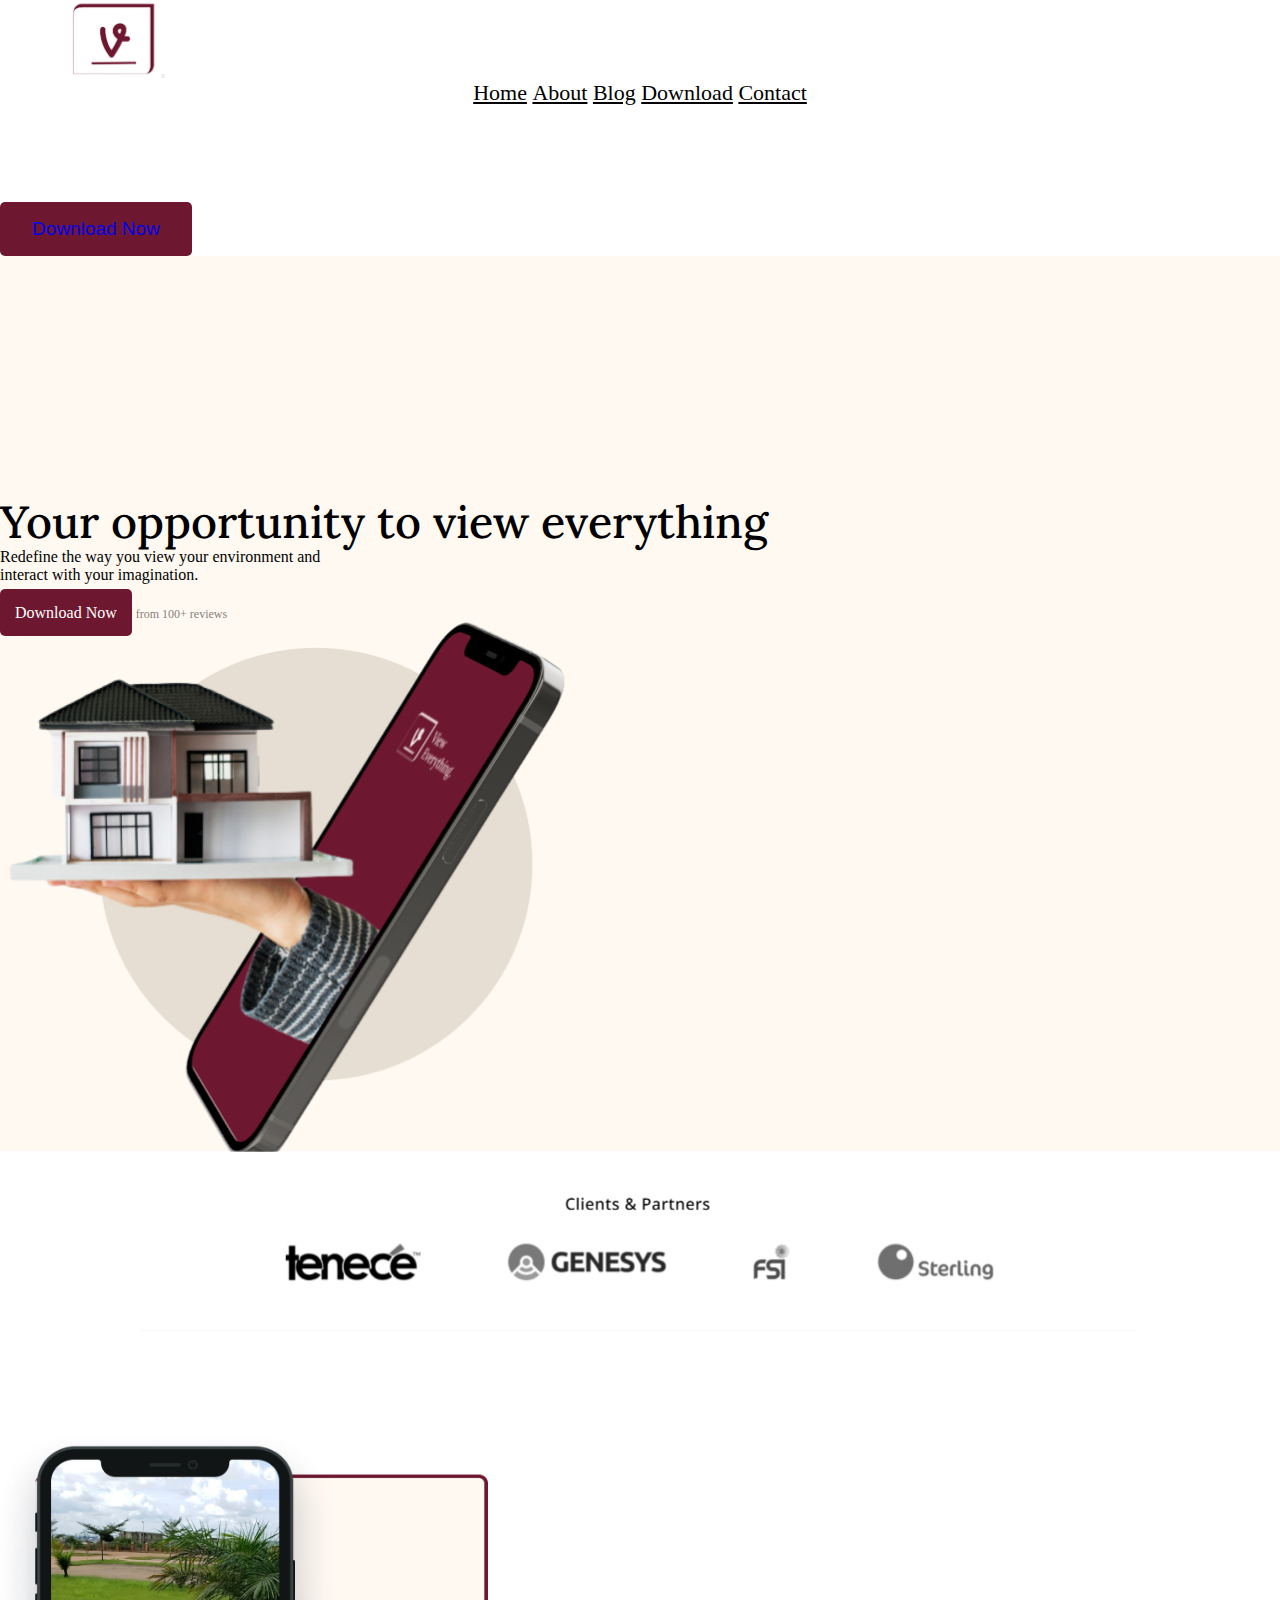
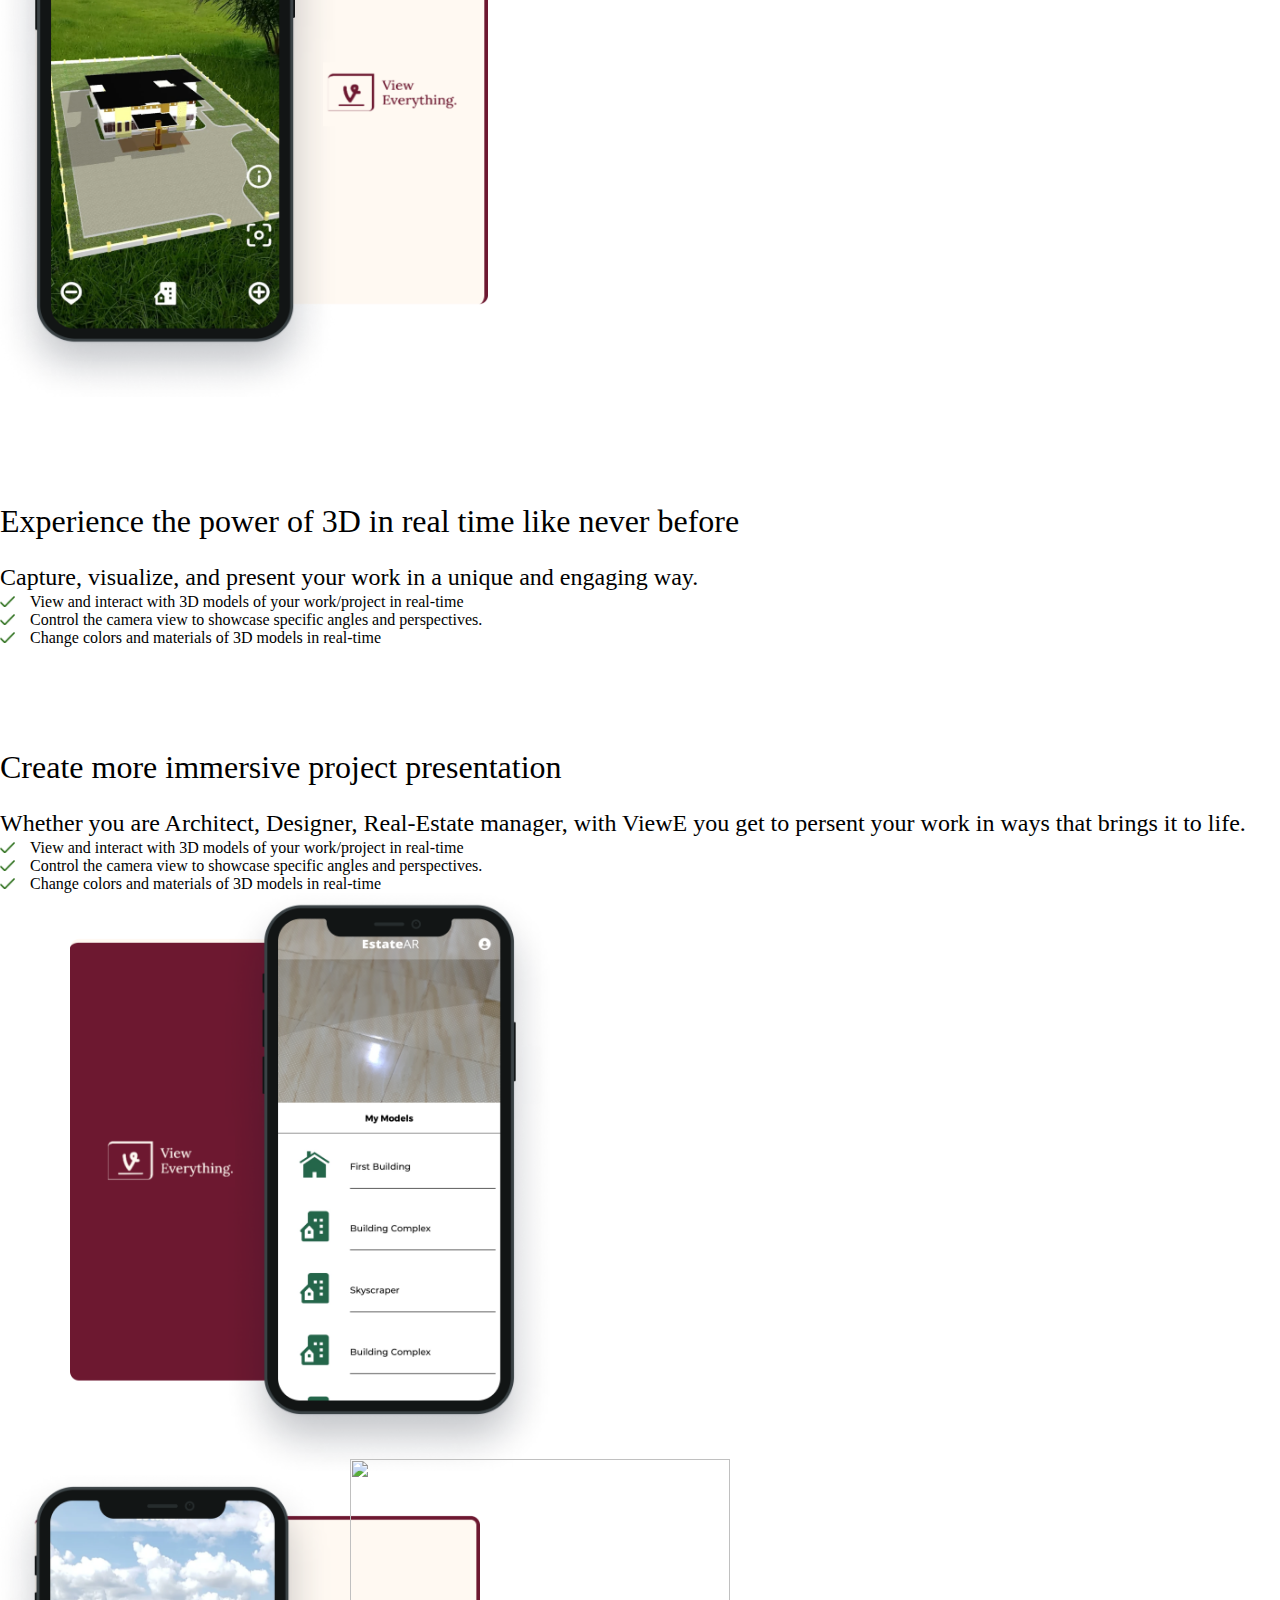
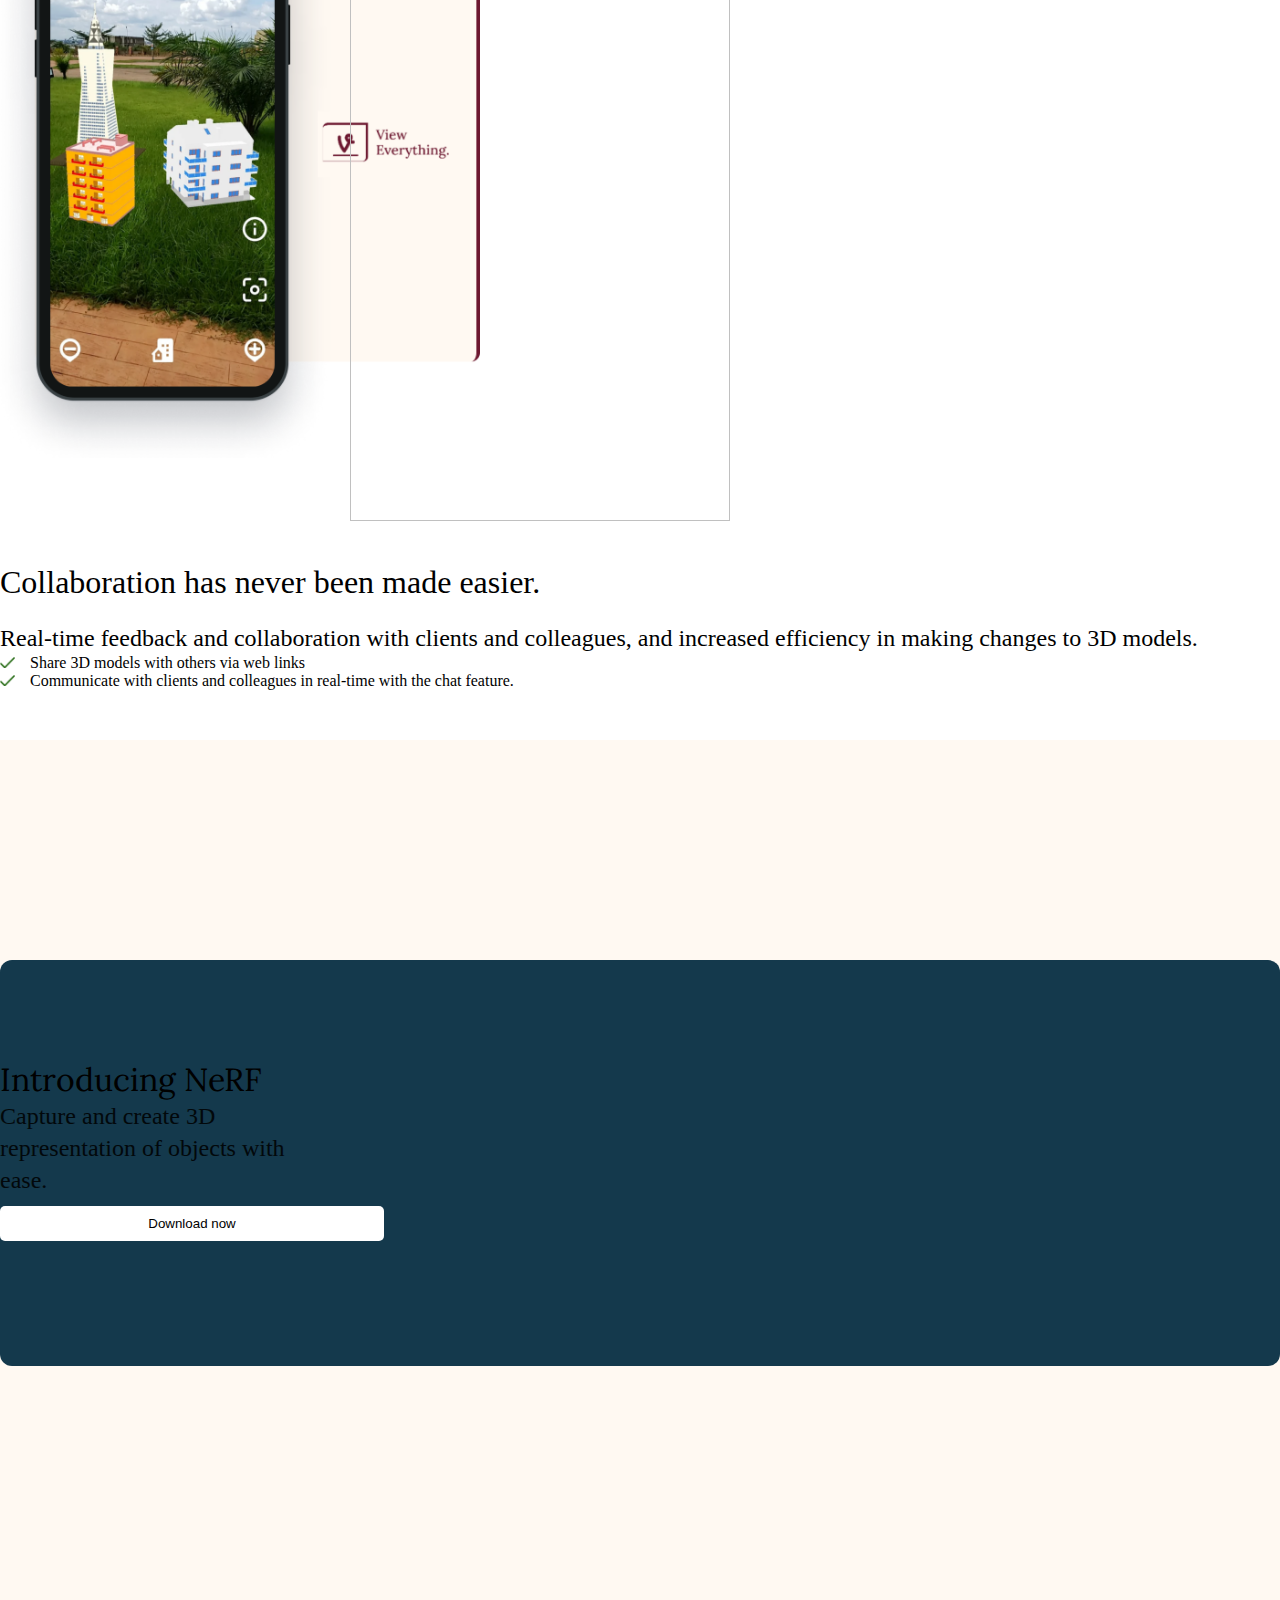
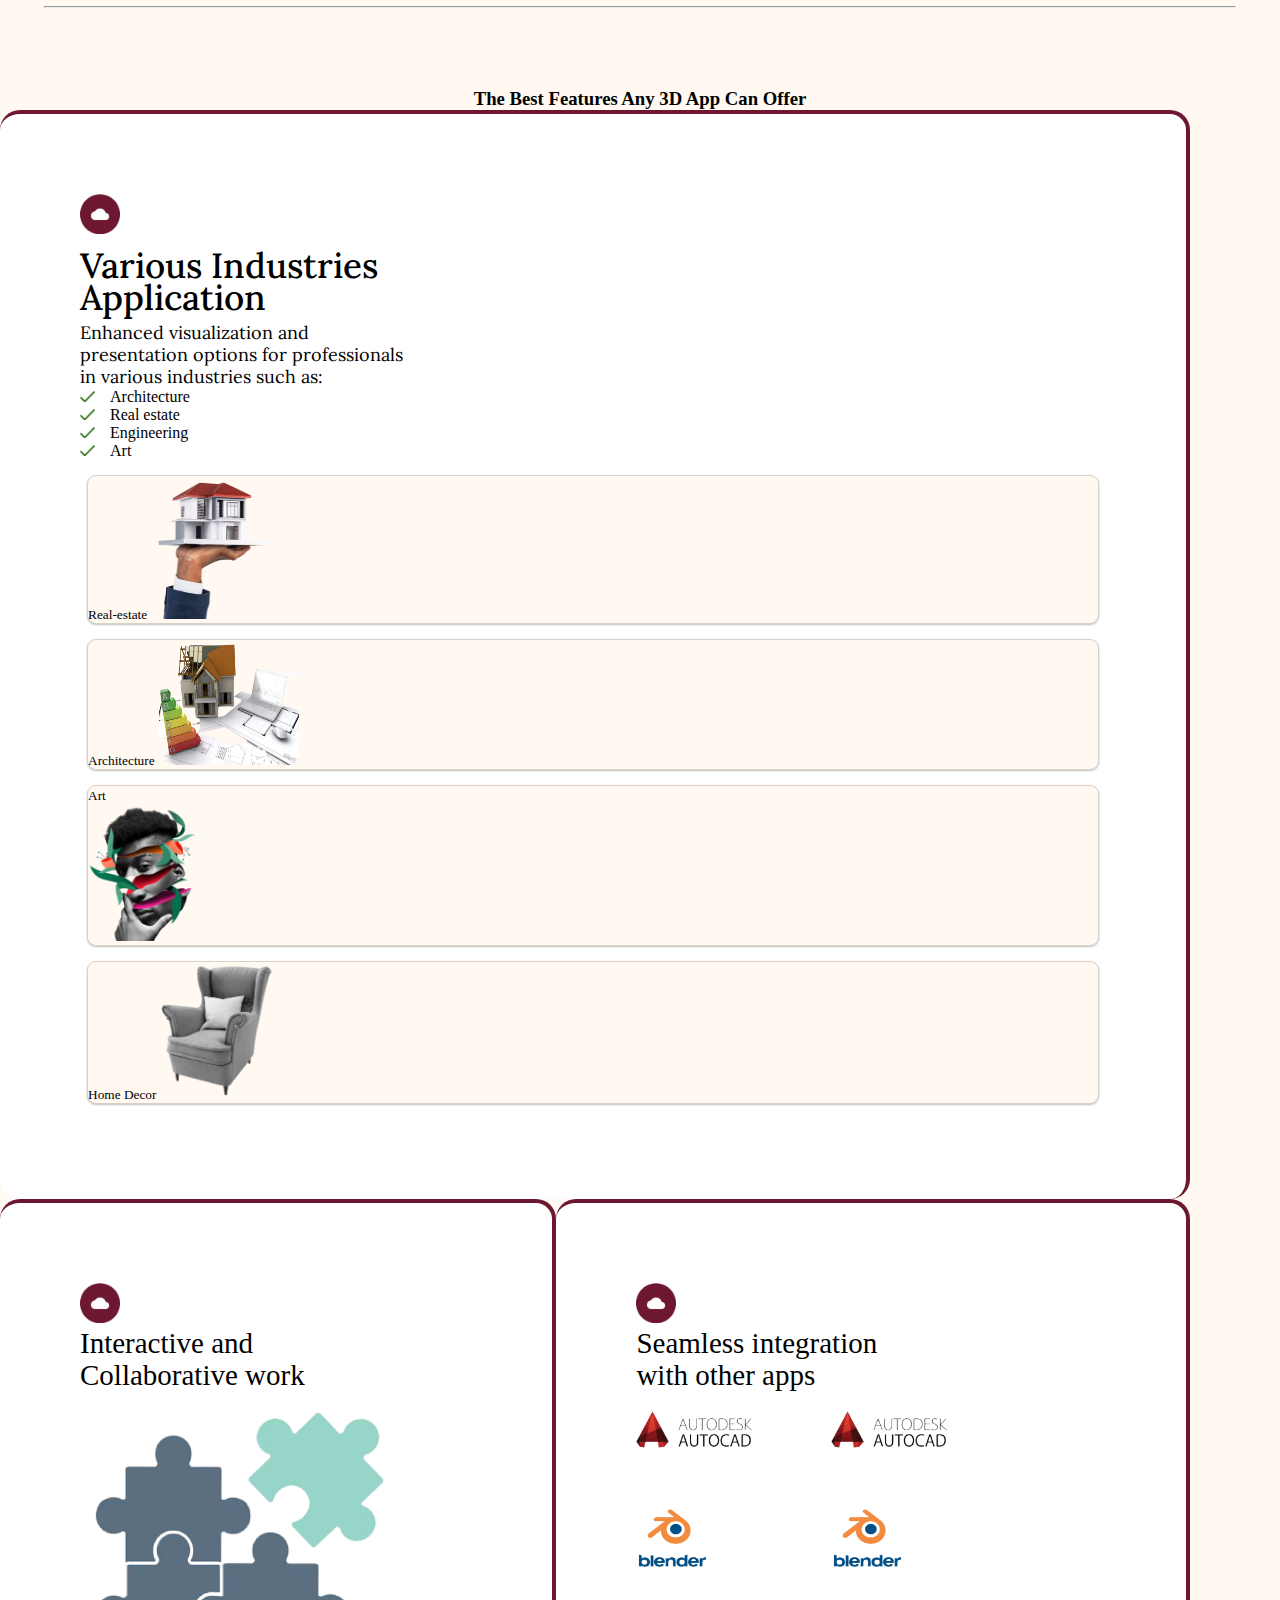
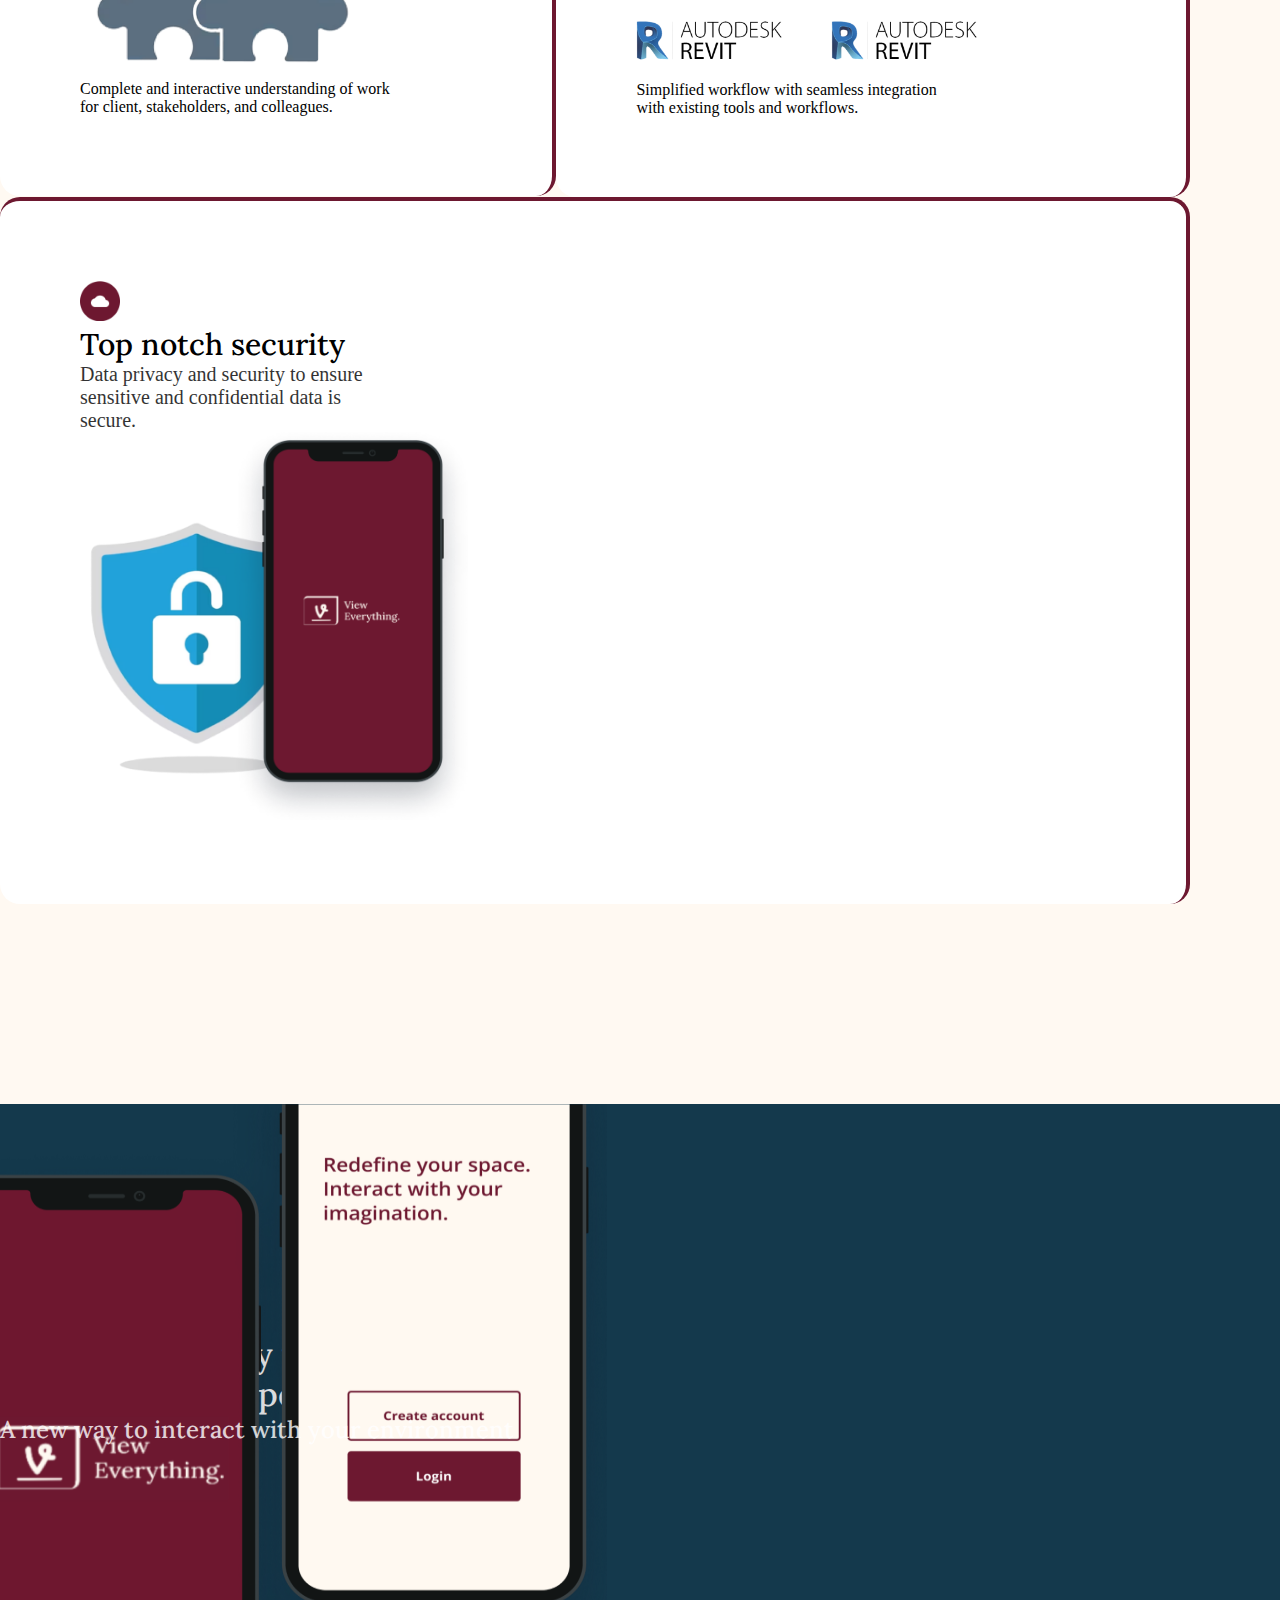
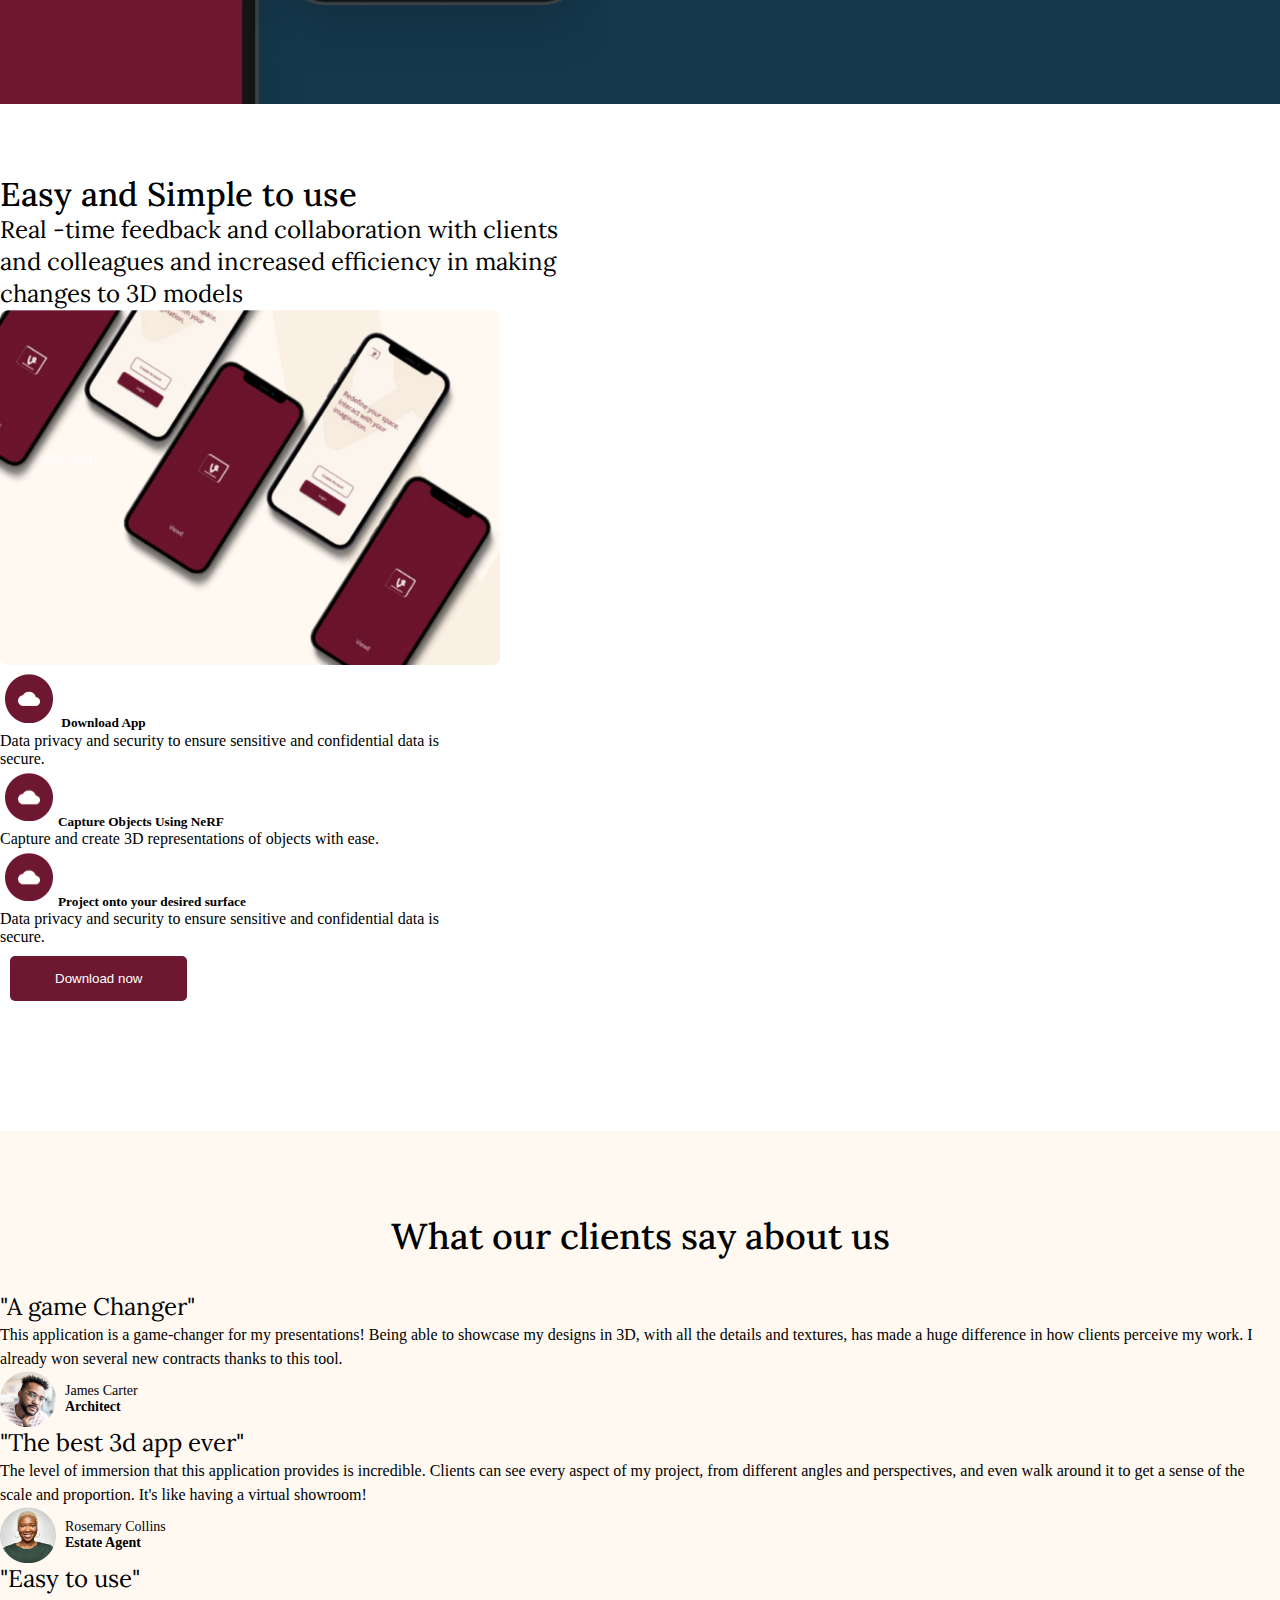
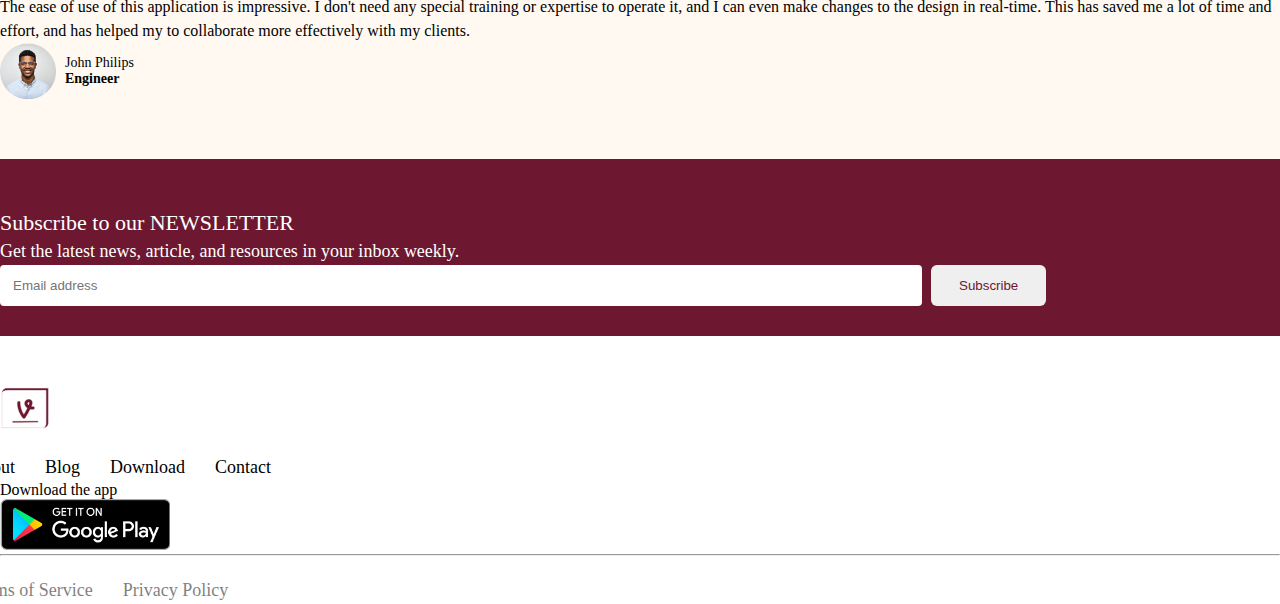
==== commit 78a788d5: "modifications" ====
--- a/index.html
+++ b/index.html
@@ -7,7 +7,7 @@
   <title>View Everything</title>
   <!-- Template Main CSS File -->
   <link href="assets/css/style.css" rel="stylesheet">
- 
+  <link rel="stylesheet" href="https://fonts.googleapis.com/css?family=lora">
 
   <!-- Bootstrap core CSS -->
   <link href="https://cdn.jsdelivr.net/npm/bootstrap@5.3.0-alpha3/dist/css/bootstrap.min.css" rel="stylesheet" integrity="sha384-KK94CHFLLe+nY2dmCWGMq91rCGa5gtU4mk92HdvYe+M/SXH301p5ILy+dN9+nJOZ" crossorigin="anonymous">
@@ -30,26 +30,26 @@
           </button>
           <div class="collapse navbar-collapse" id="navbarSupportedContent">
             
-            <ul class="navbar-nav me-auto mb-2 mb-lg-0">
+            <ul class="navbar-nav me-auto  mb-lg-0 pt-5 ">
               <li class="nav-item">
-                <a class="nav-link " aria-current="page" href="#">Home</a>
+                <a class="nav-link" href="/index.html" >Home</a>
               </li>
               <li class="nav-item">
-                <a class="nav-link" href="#">About</a>
+                <a class="nav-link" href="about.html">About</a>
               </li>
               <li class="nav-item">
-                <a class="nav-link" href="#">Blog</a>
+                <a class="nav-link " href="/blog.html">Blog</a>
               </li>
-              <li class="nav-item">
-                <a class="nav-link" href="#" >
+              <li class="nav-item ">
+                <a class="nav-link" href="/download.html" >
                   Download
                 </a>
               </li>
               <li class="nav-item">
-                <a class="nav-link">Contact</a>
+                <a class="nav-link" href="/contact.html">Contact</a>
               </li>
             </ul>
-              <button class="downNow" type="submit">Download Now</button>
+            <button class="downNow" type="submit"> <a href="/download.html" class="text-white" style="text-decoration:none;">Download Now</a> </button>
           </div>
         </div>
       </nav> <!--end navbar -->
@@ -59,20 +59,27 @@
   <!-- Begin Page Content-->
   <body>
   <!-- opportunity section -->
-  <section class="headerBanner">
+  <section class="homeBanner">
     <div class="container">
       <div class="row">
         <div class="col-lg-6">
-          <div class="text-left viewTxt" >
+          <div class="homeTxt">
 <h3>Your opportunity to view everything</h3>
-<p>Redefine the way you view your environment and interact with your imagination.</p>
+<p>Redefine the way you view your environment and <br> interact with your imagination.</p>
 <div class="starBn">
-<a class="starBtn" href="#">Download Now</a> <img src="assets/images/Rating.png" alt=""><small>from 100+ reviews</small></div>
-</div>
-        </div>
-        <div class="col-lg-6">
+<a class="downLoadBtn px-5" href="/download.html">Download Now</a>
+<span class="fiveStar ps-3 pe-1">
+  <i class="fa-solid fa-star"></i>
+  <i class="fa-solid fa-star"></i>
+  <i class="fa-solid fa-star"></i>
+  <i class="fa-solid fa-star"></i>
+  <i class="fa-solid fa-star"></i></span>
+<small>from 100+ reviews</small></div>
+</div>
+        </div>
+        <div class="col-lg-6 pb-5 mb-5">
           <div class="imgAos">
-<img src="assets/images/ellipse.png" alt="" class="elliImg">
+<img src="assets/images/ellipse.png" alt="" class="bannerImg" width="588px" height="555px">
           </div>
       </div>
     </div>
@@ -81,18 +88,25 @@
 
         <!-- Clients & Partners-->
     <div class="container">
-          <div class="text-left viewTxt" >
-            <img src="assets/images/clients.png" alt="" width="996px" height="180px">
-            </div></div>
+          <div class="clients" >
+            <img src="assets/images/clients.png" alt="" width="auto" height="180px" style=" margin-left: 140px; margin-right:140px; margin-bottom:100px;">
+            </div>
+          </div>
 <!-- Experience the power of 3D-->
 <div class="container">
   <div class="row">
     <div class="col-lg-6">
-      <img src="assets/images/experience.png" alt="" width="480px">
-    </div>
-    <div class="col-lg-6" id="realTime">
-      <h3>Experience the power of 3D in real time like never before</h3>
-      <h5>Capture, visualize, and present your work in a unique and engaging way.</h5>
+      <img src="assets/images/experience.png" alt="" width="488px" height="562px">
+    </div>
+    <div class="col-lg-6 experience">
+      <h3 style=" font-family: lora 'open sans';
+      font-size: 32px;
+      line-height: 40px;padding-bottom: 20px;
+      font-weight:400;">Experience the power of 3D in real time like never before</h3>
+      <h5 style=" font-family: lora 'open sans';
+      font-size: 24px;
+      line-height: 32px;
+      font-weight: 250;">Capture, visualize, and present your work in a unique and engaging way.</h5>
       <p><ul class="viewControl">
         <li><p> View and interact with 3D models of your work/project in real-time</p></li>
         <li><p>Control the camera view to showcase specific angles and perspectives.</p></li>
@@ -106,9 +120,15 @@
 <!--Create more immersive project -->
 <div class="container">
   <div class="row">
-    <div class="col-lg-6" id="reaTime">
-      <h3>Create more immersive project presentation</h3>
-      <h5>Whether you are Architect, Designer, Real-Estate manager, with ViewE you get to persent your work in ways that brings it to life.</h5>
+    <div class="col-lg-6 experience">
+      <h3 style=" font-family: lora 'open sans';
+      font-size: 32px;
+      line-height: 40px;padding-bottom: 20px;
+      font-weight:400;">Create more immersive project presentation</h3>
+      <h5 style=" font-family: lora 'open sans';
+      font-size: 24px;
+      line-height: 32px;
+      font-weight: 250;">Whether you are Architect, Designer, Real-Estate manager, with ViewE you get to persent your work in ways that brings it to life.</h5>
       <p><ul class="viewControl">
         <li><p> View and interact with 3D models of your work/project in real-time</p></li>
         <li><p>Control the camera view to showcase specific angles and perspectives.</p></li>
@@ -129,9 +149,15 @@
     <div class="col-lg-6">
       <img src="assets/images/collaboration.png" alt="" width="480px">
     </div>
-    <div class="col-lg-6" id="realtime">
-      <h3>Collaboration has never been made easier.</h3>
-      <h5>Real-time feedback and collaboration with clients and colleagues, and increased efficiency in making changes to 3D models.</h5>
+    <div class="col-lg-6 experience">
+      <h3 style=" font-family: lora 'open sans';
+      font-size: 32px;
+      line-height: 40px;padding-bottom: 20px;
+      font-weight:400;">Collaboration has never been made easier.</h3>
+      <h5 style=" font-family: lora 'open sans';
+      font-size: 24px;
+      line-height: 32px;
+      font-weight: 250;">Real-time feedback and collaboration with clients and colleagues, and increased efficiency in making changes to 3D models.</h5>
       <p><ul class="viewControl">
         <li><p> Share 3D models with others via web links</p></li>
         <li><p>Communicate with clients and colleagues in real-time with the chat feature.</p></li>
@@ -144,47 +170,54 @@
 </div><!-- End of collaboration-->
 <section class="intrNerf">
 <!-- Introducing NeRF-->
-<div class="container" id="nerfIntro">
+<div class="container" id="introductNerf">
   <div class="row">
     <div class="col-lg-6">
-      <img src="/assets/images/nerrf.png" alt="" height="506px" width="1200px" class="ms-5">
       <img src="assets/images/Nerf.png" alt="" width="480px" class="narrtfImge">
   </div>
-  <div class="col-lg-6 text-white mt-5 pt-5">
-    <h4>Introducing NeRF</h4>
+  <div class="col-lg-6 text-white">
+    <div class="introductTxt">
+    <h3 style="font-family: 'lora'; font-weight:400; font-size: 32px; line-height: 40px;">Introducing NeRF</h3>
     <p></p>
-    <h5>Capture and create 3D representation of object with ease.</h5>
+    <h5 style=" font-family: lora 'open sans';
+    font-size: 24px;
+    line-height: 32px;
+    font-weight: 250; opacity: .85;">Capture and create 3D <br>representation of objects with <br> ease.</h5>
     <p>
       <button class="nerfbtn"><a href="#">Download now</a></button>
-    </p>
+    </p></div>
   </div>
 </div>
 </div><!-- End of Nerf-->
 <div style="margin-top:240px;"><hr style="width:1190px; margin:auto;" /></div>
 <!-- Features-->
+ <section id="features">
 <div class="features">
   <h3>The Best Features Any 3D App Can Offer</h3>
-  <div class="container">
-    <div class="row mt-5 allFeatures">
-      <div class="col-lg-6">
+  
+
+  <div class="container mt-5 ">
+    <div class="row topNotch mx-auto">
+      <div class="col-lg-6 ps-5">
         <img src="/assets/images/cloud.png" alt="" width="40px" class="mb-2">
-        <h4>Various Industries<br>Application</h4>
-        <p>Enhanced visualization and <br>presentation options for professionals <br>in various industries such as:</p>
+        <h4 style="font-family: lora; font-weight: 500; font-size: 35px; line-height: 32px; padding-top: 12px;">Various Industries<br>Application</h4>
+        <p style="font-family: lora; font-weight: 150; line-height: 22px; padding-top: 8px; font-size: large;">Enhanced visualization and <br>presentation options for professionals <br>in various industries such as:</p>
         <p><ul class="featuresList">
           <li><p>Architecture</p></li>
           <li><p>Real estate</p></li>
+          <li><p>Engineering </p></li>
           <li><p>Art</p></li>
         </ul></p>
       </div>
       <div class="col-lg-6" w-100>
-        <div class="row">
+        <div class="row ps-5">
           <div class="col-lg-4 realEstate" ><small>Real-estate</small>
           <img src="/assets/images/realestate.png" alt="" width="120px" height="143px"></div>
           <div class="col-lg-4 architec"><small>Architecture</small>
           <img src="/assets/images/architec.png" alt="" width="140px" height="125px" class="mt-3"></div>
         </div>
-        <div class="row">
-          <div class="col-lg-4 homeDeco"><small>Art</small>
+        <div class="row ps-5">
+          <div class="col-lg-4 homeDeco"><small>Art</small><br>
             <img src="/assets/images/art.png" alt="" width="110px"></div>
           <div class="col-lg-4 homeDeco"><small>Home Decor</small>
           <img src="/assets/images/homedecor.png" alt="" width="115px"></div>
@@ -193,84 +226,95 @@
     </div>
   </div>
 
-</div><!--End of features-->
-
-<div class="container">
-  <div class="row mt-5">
-    <div class="col-lg-6 interActive">
-      <img src="/assets/images/cloud.png" alt="" width="40px"><p></p>
-      <h4>Interactive and <br>Collaborative work</h4>
-      <img src="/assets/images/interactive.png" alt="" width="250px"><p></p>
-      <p>Complete and interactive understanding of work <br>for client, stakeholders, and colleagues.</p>
-    </div>
-    <div class="col-lg-6 interActive">
-      <img src="/assets/images/cloud.png" alt="" width="40px"><p></p>
-      <h4>Seamless integration <br> with other apps</h4>
-      <img src="/assets/images/seamless.png" alt="" width="370px"><p></p>
-      <p>Simplified workflow with seamless integration <br>with existing tools and workflows.</p>
-    </div>
-      
-    </div>
-  </div> <!-- end of interactive & Seamless-->
+</div>
+</section><!--End of features-->
+
+  <div class="container mt-5">
+    <div class="row topInt mx-auto gx-5">
+      <div class="col interActive collaborative me-4" >
+        <div class="p-3">
+        <img src="/assets/images/cloud.png" alt="" width="40px"><p></p>
+        <h4 style=" font-family: lora 'open sans';
+        font-size: 29px;
+        line-height: 32px;
+        font-weight: 400;">Interactive and <br>Collaborative work</h4>
+        <img src="/assets/images/interactive.png" alt="" width="329px"><p></p>
+        <p>Complete and interactive understanding of work <br>for client, stakeholders, and colleagues.</p>
+      </div>
+      </div>
+      <div class="col interActive seamless">
+        <div class="p-3">
+        <img src="/assets/images/cloud.png" alt="" width="40px"><p></p>
+        <h4 style=" font-family: lora 'open sans';
+        font-size: 29px;
+        line-height: 32px;
+        font-weight: 400;">Seamless integration <br> with other apps</h4>
+        <img src="/assets/images/seamless.png" alt="" width="470px"><p></p>
+        <p>Simplified workflow with seamless integration <br>with existing tools and workflows.</p></div>
+      </div>
+    </div>
+  </div>
+  <!-- end of interactive & Seamless-->
  
 <!-- Top Notch -->
-
-<div class="container mt-5">
-  <div class="row topNotch">
-    <div class="col-lg-6">
+<div class="container mt-5" style="padding-bottom: 100px;">
+  <div class="row topNotch mx-auto ">
+    <div class="col-lg-6 ps-5 mt-5 pt-5">
       <img src="/assets/images/cloud.png" alt="" width="40px"><p></p>
-      <h4>Top notch security</h4>
-      <p>Data privacy and security to ensure<br> sensitive and confidential data is<br> secure.</p>
-    </div>
-    <div class="col-lg-6">
+      <h4 style="font-size: 30px; font-family: lora; font-weight: 500;">Top notch security</h4>
+      <p style="font-size: 20px; font-family: 'open sans'; font-weight: 300; opacity: .8;">Data privacy and security to ensure<br> sensitive and confidential data is<br> secure.</p>
+    </div>
+    <div class="col-lg-6" w-100>
       <img src="/assets/images/topnotch.png" alt="" width="388px" height="388px">
     </div>
   </div>
 </div>
+
 <!-- end of top notch-->
 </section>
 <!--Get Started today-->
+
 <section class="getStarted">
   <div class="container">
     <div class="row">
       <div class="col-lg-6">
-        <img src="/assets/images/getstarted.png" alt="" width="607px" height="600px" class="getImg">
+        <img src="/assets/images/gtstarted.png" alt="" width="607px" height="600px" class="getImg">
       </div>
       <div class="col-lg-6 gettxt">
-        <h3>Get started today with the best Immersive 3d experience</h3>
-        <p>A new way to interact with your environment</p>
-        <button><a href="#">Download now</a></button>
+        <h3 style="font-size: 33px; line-height: 40px; font-family: lora; font-weight: 500;">Get started today with the best<br> Immersive 3d experience</h3>
+        <p style="font-size: 24px; line-height: 32px; font-family: lora; font-weight: 500; opacity: .8;">A new way to interact with your environment</p>
+        <button><a href="/download.html">Download now</a></button>
       </div>
     </div>
   </div>
 </section><!--end of Get Started-->
 <!--Easy and simple to use -->
-<section class="esySimple">
+<section class="esySimpl">
 <div class="container">
   <div class="row">
     <div class="col-lg-6">
-      <h3>Easy and Simple to use</h3>
-      <p>Real -time feedback and collaboration with clients <br>and colleagues and increased efficiency in making<br> changes to 3D models</p>
+      <h3 style="font-size: 33px; line-height: 40px; font-family: lora; font-weight: 500;">Easy and Simple to use</h3>
+      <p style="font-size: 24px; line-height: 32px; font-family: lora; font-weight: 300;">Real -time feedback and collaboration with clients <br>and colleagues and increased efficiency in making<br> changes to 3D models</p>
       <img src="/assets/images/easySimple.png" alt="" width="500px">
     </div>
     <div class="col-lg-6">
       <div class="card mb-3" style="width: 28rem;">
         <div class="card-body">
-          <h5 class="card-title"> <img src="/assets/images/cloud.png" alt="" width="48px" class="iconCloud"> Download App</h5>
+          <h5 class="card-title"> <img src="/assets/images/cloud.png" alt="" width="48px" class="iconCloud" style="font-size: 24px; line-height: 32px; font-family: lora; font-weight: 500;"> Download App</h5>
           <p class="card-text">Data privacy and security to ensure sensitive and confidential data is secure.</p>
           
         </div>
       </div>
       <div class="card mb-3" style="width: 28rem;">
         <div class="card-body">
-          <h5 class="card-title"><img src="/assets/images/cloud.png" alt="" width="48px" class="iconCloud">Capture Objects Using NeRF</h5>
+          <h5 class="card-title"><img src="/assets/images/cloud.png" alt="" width="48px" class="iconCloud"    style="font-size: 24px; line-height: 32px; font-family: lora; font-weight: 500;">Capture Objects Using NeRF</h5>
           <p class="card-text">Capture and create 3D representations of objects with ease.</p>
         </div>
       </div>
       <div class="card mb-3" style="width: 28rem;">
         <div class="card-body">
-          <h5 class="card-title"><img src="/assets/images/cloud.png" alt="" width="48px" class="iconCloud">Project onto your desired surface</h5>
-          <p class="card-text">Data privacy and security to ensure sensitive and confidential data is secure.</p>
+          <h5 class="card-title"><img src="/assets/images/cloud.png" alt="" width="48px" class="iconCloud" style="font-size: 24px; line-height: 32px; font-family: lora; font-weight: 500;">Project onto your desired surface</h5>
+          <p class="card-text" >Data privacy and security to ensure sensitive and confidential data is secure.</p>
         </div>
       </div>
       <button class="easybtn"><a href="#">Download now</a></button>
@@ -283,10 +327,10 @@
 <!-- testimony -->
 <section id="testimonials">
   <h3> What our clients say about us</h3>
+  <div class="container pb-5">
   <div class="row row-cols-1 row-cols-md-3 g-4">
-    <div class="col">
-      <div class="card h-100">
-        
+    <div class="col-lg-4">
+      <div class="card h-100 w-100 bg-transparent">
         <div class="card-body">
           <h5 class="card-title">"A game Changer"</h5>
           <p class="card-text">This application is a game-changer for my presentations! Being able to showcase my designs in 3D, with all the details and textures, has made a huge difference in how clients perceive my work. I already won several new contracts thanks to this tool.</p>
@@ -297,10 +341,10 @@
         </div>
       </div>
     </div>
-    <div class="col">
-      <div class="card h-100">
+    <div class="col-lg-4">
+      <div class="card h-100 w-100 bg-transparent">
        
-        <div class="card-body">
+        <div class="card-body ">
           <h5 class="card-title">"The best 3d app ever"</h5>
           <p class="card-text">The level of immersion that this application provides is incredible. Clients can see every aspect of my project, from different angles and perspectives, and even walk around it to get a sense of the scale and proportion. It's like having a virtual showroom!</p>
           <div class="wrapper">
@@ -311,8 +355,8 @@
         
       </div>
     </div>
-    <div class="col">
-      <div class="card h-100">
+    <div class="col-lg-4">
+      <div class="card h-100 w-100 bg-transparent">
         <div class="card-body">
           <h5 class="card-title">"Easy to use"</h5>
           <p class="card-text">The ease of use of this application is impressive. I don't need any special training or expertise to operate it, and I can even make changes to the design in real-time. This has saved me a lot of time and effort, and has helped my to collaborate more effectively with my clients.</p>
@@ -326,6 +370,7 @@
       </div>
     </div>
   </div>
+</div>
 </section><!--End of Testimonies-->
 <!-- newsletter-->
 <section id="newLetter">
@@ -349,10 +394,10 @@
         <div class="footerLogo">
           <img src="/assets/images/logo.png" alt="" width="50px">
           <ul class="footerMenu">
-            <li> <a href="#">About</a> </li>
-            <li> <a href="#">Blog</a> </li>
-            <li><a href="#">Download</a> </li>
-            <li><a href="#">Contact</a> </li>
+            <li> <a href="/about.html">About</a> </li>
+            <li> <a href="/blog.html">Blog</a> </li>
+            <li><a href="/download.html">Download</a> </li>
+            <li><a href="/download.html">Contact</a> </li>
           </ul>
         </div>
       </div>
@@ -371,7 +416,7 @@
       </div>
       <div class="col-lg-4">
 <div>
-  <ul class="footerMenu ms-5" style="opacity: 0.5; padding-top: 10px;"><li> <a href="">Terms of Service</a> </li>
+  <ul class="footerMenu ms-5" style="opacity: 0.5; padding-top: 10px;font-size: 18px; line-height: 28px; font-family: 'open sans';  font-weight: 400; "><li> <a href="">Terms of Service</a> </li>
   <li><a href="">Privacy Policy</a> </li></ul>
 </div>
       </div>
--- a/assets/css/style.css
+++ b/assets/css/style.css
@@ -1,27 +1,56 @@
+/* For Desktop View */
+@media screen and (min-width: 1024px) {
+	
+
 *{
     margin: 0;
     padding: 0;
+}
+body{
+    overflow:scroll;
+}
+.logo{
+    margin-left: 70px;
+    width: 87px;
+    height: 76px;
+    
 }
 .navbar-nav{
     margin: 0 auto;
     text-align: center;
     gap: 50px;
-}
-.logo{
-    margin-left: 70px;
-    width: 70px;
-    
-}
+    width: auto;
+    height: 122px;
+    font-size: 22px;
+}
+.navbar-nav li{
+    display: inline-block;
+    margin-top: -18px;
+}
+.navbar-nav a{
+    color: black;
+}
+.navbar-nav a:hover{
+   color: #6D1830;
+   border-bottom: 2px solid #6D1830;
+}
+
+
 .downNow{
     margin-right: 80px;
     color: white;
     background-color:#6D1830;
     border: 0;
     width: 15%;
-    padding: 15px;
     border-radius: 5px;
-}
-.starBtn{
+    font-size:19px;
+    padding: 16px 20px;
+    
+}
+.fiveStar{
+    color:#F59E0B;
+}
+.downLoadBtn{
     
         color: white;
         background-color:#6D1830;
@@ -34,38 +63,37 @@
     .starBn{
         padding-top: 20px;
     }
-    .starBn img {
-width: 110px;
-padding: 10px;
-    }
     .starBn small {
         opacity: .5;
         font-size: 12px;
     }
 
 
-.headerBanner{
-    width:1439px;
-    height: 655px;
+.homeBanner{
+    width:auto;
+    height: 755px;
 padding-top: 140px;
 background-color: #FFF9F2;
 
 }
 
-.viewTxt{
-    width: 60%;
-    margin-top: 5px;
-    margin-left: 90px;
-}
-
-.elliImg{
-    position: absolute;
-height: 555.84px;
-left: 700.71px;
-top: 170px;
-}
-#realTime,#realtime,#reaTime{
-    padding-top: 150px;
+.homeTxt{
+    width: 90%;
+    margin-top: 100px;
+}
+.homeTxt h3{
+    font-size: 45px;
+    font-weight: 500;
+    line-height: 52px;
+    font-family: Lora;
+}
+.clients{
+   align-items: center;
+}
+.experience{
+    padding-top: 100px;
+   
+
 }
 .viewControl li {
     list-style: none;
@@ -80,13 +108,23 @@
     margin-bottom:50px;
 }
 
-#nerfIntro{
-    padding-top: 150px;
+#introductNerf{
+    margin-top: 120px;
+    background-color: #14394C;
+    border-radius: 12px;
+    width: auto;
+    height: 406px;
+
 }
 .narrtfImge{
     position: absolute;
-    top: 2820px;
-    left:220px;
+   width: 380px;
+   height: 662px;
+    top: 3059px;
+    left:350px;
+}
+.introductTxt{
+    padding-top:100px;
 }
 .nerfbtn {
     background-color: white;
@@ -95,16 +133,16 @@
     margin-top: 10px;
     padding:10px;
     width: 30%;
+    border-radius: 5px;
     border: 0px solid white;
 }
 .nerfbtn a {
     color: black;
     text-decoration: none;
 }
-.features{
+#features{
     margin-top: 80px;
-    margin-left: 150px;
-    margin-right: 150px;
+    
 }
 
 .features h3{
@@ -149,6 +187,7 @@
     border-color:#6D1830 ;
     box-sizing: border-box;
     height: fit-content;
+    width: 63%;
 }
 .topNotch {
     padding: 80px;
@@ -158,8 +197,17 @@
     border-radius: 20px;
     border-color:#6D1830 ;
     box-sizing: border-box;
-    
-}
+    width: 93%;
+    
+}
+
+.topInt {
+    box-sizing: border-box;
+    width: 93%;
+    display: flex; justify-content: space-between;
+   
+}
+
 .intrNerf{
     background-color: #FFF9F2;
     padding-top: 100px;
@@ -188,11 +236,14 @@
 }
 
 .getImg{
-    margin-left: -69px;
+    position: absolute;
+    bottom: 20;
+    left: 0;
 }
 .easybtn{
     background-color: #6D1830;
-    padding: 10px;
+    margin:10px;
+    padding: 15px;
     border: 0px;
     border-radius: 5px;
 }
@@ -209,12 +260,20 @@
     margin-top: 120px;
     background-color: #FFF9F2;
     padding-top: 50px;
+    padding-bottom: 60px;
 
     
 }
 #testimonials h3{
     text-align: center;
     padding: 35px;
+    font-size: 36px; line-height: 40px; font-family: lora; font-weight: 500;
+}
+#testimonials h5{
+    font-size: 24px; line-height: 32px; font-family: lora; font-weight: 300;
+}
+#testimonials p{
+    font-size: 16px; line-height: 24px; font-family: "open sans";  font-weight: 300;
 }
 .wrapper {
     display: flex;
@@ -232,23 +291,29 @@
     font-size: 14px;
   }
 #newLetter{
-    margin-top: 90px;
+    margin-top: 0px;
     background-color: #6D1830;
     color: white;
     padding-top: 50px;
     padding-bottom: 30px;
     margin-bottom: 50px;
 }
+#newLetter h4{
+    font-size: 22px; line-height: 28px; font-family: "open sans";  font-weight: 400;
+}
+#newLetter p{
+    font-size: 18px; line-height: 28px; font-family: "open sans";  font-weight: 400;
+}
 .newInput{
     width: 70%;
     margin-right: 9px;
-    padding: 7px;
-    border-radius: 6px;
+    padding: 13px;
+    border-radius: 4px;
     border: 0px;
 
 }
 .btnInput{
-    padding: 6px;
+    padding: 13px;
     border-radius: 6px;
     border: 0px;
 }
@@ -271,6 +336,7 @@
 .footerMenu a{
     text-decoration: none;
     color: black;
+    font-size: 18px; line-height: 28px; font-family: "open sans";  font-weight: 400;
     
 }
 .footerMenu{
@@ -289,10 +355,5 @@
     color: black;
     
 }
-
-
-@media (max-width: 480px) {
-    #downNow {
-      display: none;
-    }
-  }+}
+
